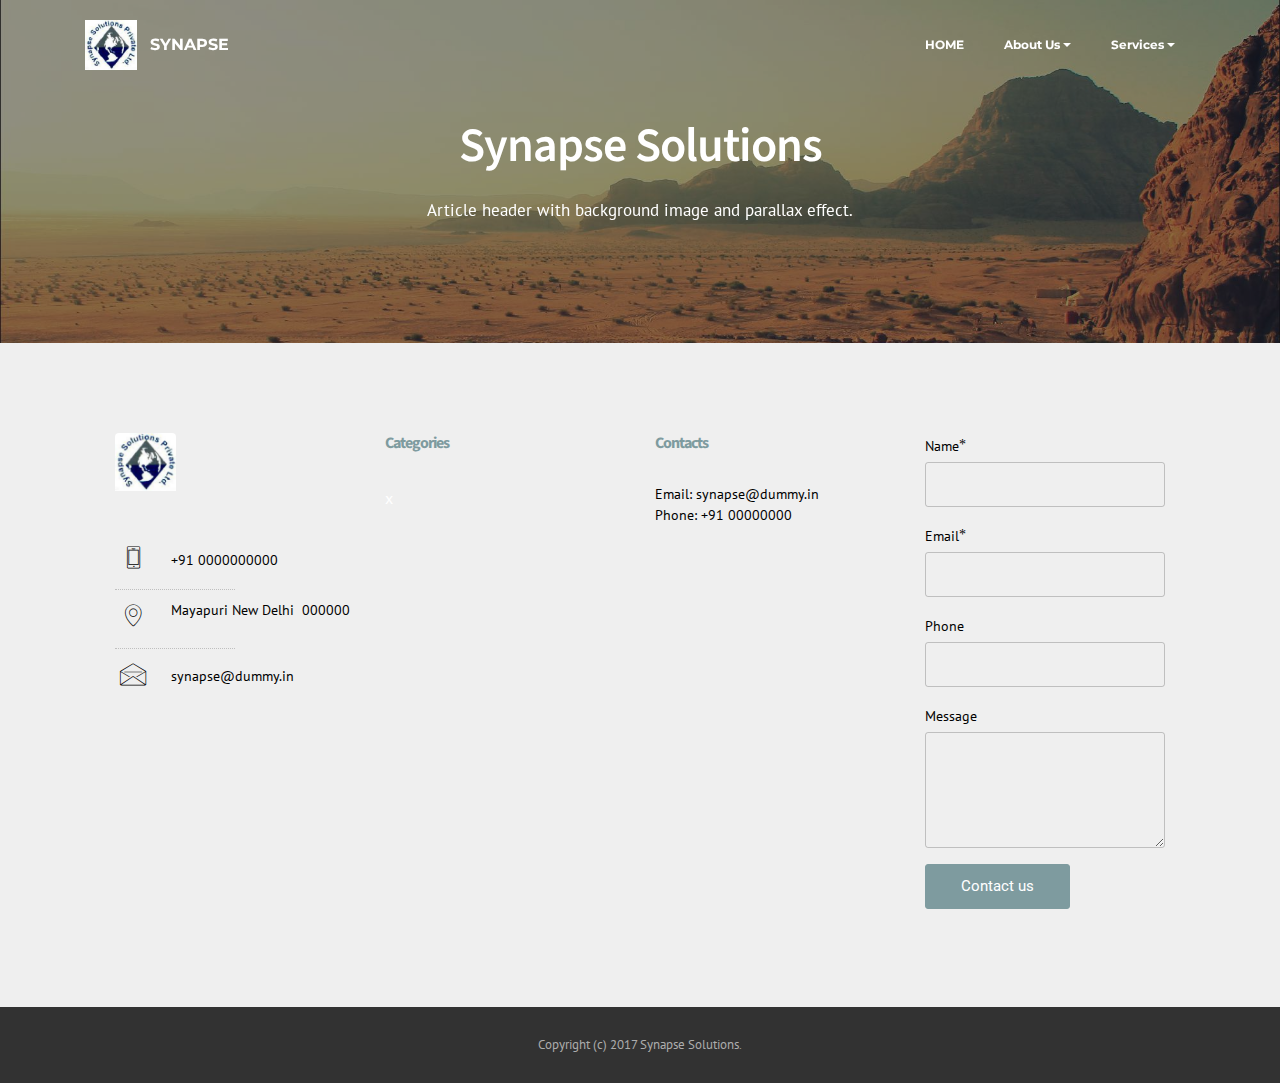
==== index.html @ af405414 "create github pages" ====
<!DOCTYPE html>
<html>
<head>
  <!-- Site made with Mobirise Website Builder v3.12.1, https://mobirise.com -->
  <meta charset="UTF-8">
  <meta http-equiv="X-UA-Compatible" content="IE=edge">
  <meta name="generator" content="Mobirise v3.12.1, mobirise.com">
  <meta name="viewport" content="width=device-width, initial-scale=1">
  <link rel="shortcut icon" href="assets/images/sspl-logo1-134x128.jpg" type="image/x-icon">
  <meta name="description" content="">
  <title>Synapse Solutions</title>
  <link rel="stylesheet" href="https://fonts.googleapis.com/css?family=Lora:400,700,400italic,700italic&amp;subset=latin">
  <link rel="stylesheet" href="https://fonts.googleapis.com/css?family=Montserrat:400,700">
  <link rel="stylesheet" href="https://fonts.googleapis.com/css?family=Raleway:100,100i,200,200i,300,300i,400,400i,500,500i,600,600i,700,700i,800,800i,900,900i">
  <link rel="stylesheet" href="assets/bootstrap-material-design-font/css/material.css">
  <link rel="stylesheet" href="assets/et-line-font-plugin/style.css">
  <link rel="stylesheet" href="assets/tether/tether.min.css">
  <link rel="stylesheet" href="assets/bootstrap/css/bootstrap.min.css">
  <link rel="stylesheet" href="assets/dropdown/css/style.css">
  <link rel="stylesheet" href="assets/theme/css/style.css">
  <link rel="stylesheet" href="assets/mobirise/css/mbr-additional.css" type="text/css">
  
  
  
</head>
<body>
<section id="menu-o">

    <nav class="navbar navbar-dropdown bg-color transparent navbar-fixed-top">
        <div class="container">

            <div class="mbr-table">
                <div class="mbr-table-cell">

                    <div class="navbar-brand">
                        <a href="index.html" class="navbar-logo"><img src="assets/images/sspl-logo1-134x128.jpg" alt="Mobirise"></a>
                        <a class="navbar-caption" href="index.html">SYNAPSE</a>
                    </div>

                </div>
                <div class="mbr-table-cell">

                    <button class="navbar-toggler pull-xs-right hidden-md-up" type="button" data-toggle="collapse" data-target="#exCollapsingNavbar">
                        <div class="hamburger-icon"></div>
                    </button>

                    <ul class="nav-dropdown collapse pull-xs-right nav navbar-nav navbar-toggleable-sm" id="exCollapsingNavbar"><li class="nav-item"><a class="nav-link link" href="index.html">HOME</a></li><li class="nav-item dropdown open"><a class="nav-link link dropdown-toggle" data-toggle="dropdown-submenu" href="index.html" aria-expanded="true">About Us</a><div class="dropdown-menu"><div class="dropdown open"><a class="dropdown-item dropdown-toggle" data-toggle="dropdown-submenu" href="https://mobirise.com/" aria-expanded="true">Dummy</a><div class="dropdown-menu dropdown-submenu"><a class="dropdown-item" href="index.html">Dummy</a></div></div><a class="dropdown-item" href="index.html">Dummy</a></div></li><li class="nav-item dropdown"><a class="nav-link link dropdown-toggle" data-toggle="dropdown-submenu" href="https://mobirise.com/" aria-expanded="false">Services</a><div class="dropdown-menu"><a class="dropdown-item" href="http://forums.mobirise.com/">Forum</a><a class="dropdown-item" href="index.html">Contact us</a></div></li></ul>
                    <button hidden="" class="navbar-toggler navbar-close" type="button" data-toggle="collapse" data-target="#exCollapsingNavbar">
                        <div class="close-icon"></div>
                    </button>

                </div>
            </div>

        </div>
    </nav>

</section>

<section class="engine"><a rel="external" href="https://mobirise.com">Web Site Builder</a></section><section class="mbr-section article mbr-parallax-background mbr-after-navbar" id="msg-box8-8" style="background-image: url(assets/images/desert.jpg); padding-top: 120px; padding-bottom: 120px;">

    <div class="mbr-overlay" style="opacity: 0.5; background-color: rgb(34, 34, 34);">
    </div>
    <div class="container">
        <div class="row">
            <div class="col-md-8 col-md-offset-2 text-xs-center">
                <h3 class="mbr-section-title display-2"><p>Synapse Solutions</p></h3>
                <div class="lead"><p>Article header with background image and parallax effect.</p></div>
                
            </div>
        </div>
    </div>

</section>

<section class="mbr-footer mbr-section mbr-section-md-padding" id="contacts5-k" style="background-color: rgb(239, 239, 239); padding-top: 90px; padding-bottom: 90px;">


    <div class="row">
    
            <div class="mbr-company col-xs-12 col-md-6 col-lg-3">

                <div class="mbr-company card">
                    <div><img src="assets/images/sspl-logo1-265x252.jpg" class="card-img-top"></div>
                    <div class="card-block">
                        <p class="card-text"></p>
                    </div>
                    <ul class="list-group list-group-flush">
                        <li class="list-group-item">
                            <span class="list-group-icon"><span class="etl-icon icon-phone mbr-iconfont-company-contacts5"></span></span>
                            <span class="list-group-text">+91 0000000000</span>
                        </li>
                        <li class="list-group-item">
                            <span class="list-group-icon"><span class="etl-icon icon-map-pin mbr-iconfont-company-contacts5"></span></span>
                            <span class="list-group-text"><p>Mayapuri New Delhi &nbsp;000000</p></span>
                        </li>
                        <li class="list-group-item active">
                            <span class="list-group-icon"><span class="etl-icon icon-envelope mbr-iconfont-company-contacts5"></span></span>
                            <span class="list-group-text">synapse@dummy.in</span>
                        </li>
                    </ul>
                </div>

            </div>
            <div class="mbr-footer-content col-xs-12 col-md-6 col-lg-3">
                <h4>Categories</h4>
                <ul>x</ul>
            </div>
            <div class="mbr-footer-content col-xs-12 col-md-6 col-lg-3">
                <p><strong>Contacts</strong><br>Email: synapse@dummy.in<br>Phone: +91 00000000<br><br><br><br></p>
            </div>
            <div class="col-xs-12 col-md-6 col-lg-3" data-form-type="formoid">

                <div data-form-alert="true">
                    <div hidden="" data-form-alert-success="true">Message Send Success !</div>
                </div>

                <form action="https://mobirise.com/" method="post" data-form-title="MESSAGE">

                    <input type="hidden" value="sdEmKEEmKCwoDM1Tkw33vN7gS2PM6FfCsMNqYBduEpwcCP9I9AEPYkeWPGNyVGaeOsQWftkKWYwzfjhsTLupgCQPdAhgLqt3eK1V+jlI1ldR8WslYRkVwfoQF8HFFRmc" data-form-email="true">

                    <div class="form-group">
                        <label class="form-control-label" for="contacts5-k-name">Name<span class="form-asterisk">*</span></label>
                        <input type="text" class="form-control input-sm input-inverse" name="name" required="" data-form-field="Name" id="contacts5-k-name">
                    </div>

                    <div class="form-group">
                        <label class="form-control-label" for="contacts5-k-email">Email<span class="form-asterisk">*</span></label>
                        <input type="email" class="form-control input-sm input-inverse" name="email" required="" data-form-field="Email" id="contacts5-k-email">
                    </div>

                    <div class="form-group">
                        <label class="form-control-label" for="contacts5-k-phone">Phone</label>
                        <input type="tel" class="form-control input-sm input-inverse" name="phone" data-form-field="Phone" id="contacts5-k-phone">
                    </div>

                    <div class="form-group">
                        <label class="form-control-label" for="contacts5-k-message">Message</label>
                        <textarea class="form-control input-sm input-inverse" name="message" data-form-field="Message" rows="5" id="contacts5-k-message"></textarea>
                    </div>

                    <div><button type="submit" class="btn btn-sm btn-info">Contact us</button></div>

                </form>

            </div>
        </div>
</section>

<footer class="mbr-small-footer mbr-section mbr-section-nopadding" id="footer1-i" style="background-color: rgb(50, 50, 50); padding-top: 1.75rem; padding-bottom: 1.75rem;">
    
    <div class="container">
        <p class="text-xs-center">Copyright (c) 2017 Synapse Solutions.</p>
    </div>
</footer>


  <script src="assets/web/assets/jquery/jquery.min.js"></script>
  <script src="assets/tether/tether.min.js"></script>
  <script src="assets/bootstrap/js/bootstrap.min.js"></script>
  <script src="assets/smooth-scroll/smooth-scroll.js"></script>
  <script src="assets/jarallax/jarallax.js"></script>
  <script src="assets/dropdown/js/script.min.js"></script>
  <script src="assets/touch-swipe/jquery.touch-swipe.min.js"></script>
  <script src="assets/theme/js/script.js"></script>
  <script src="assets/formoid/formoid.min.js"></script>
  
  
</body>
</html>
---- assets/bootstrap-material-design-font/css/material.css ----
@font-face {
  font-family: 'Material-Design-Icons';
  src: url('../fonts/Material-Design-Icons.eot?3ocs8m');
  src: url('../fonts/Material-Design-Icons.eot?#iefix3ocs8m') format('embedded-opentype'), url('../fonts/Material-Design-Icons.woff?3ocs8m') format('woff'), url('../fonts/Material-Design-Icons.ttf?3ocs8m') format('truetype'), url('../fonts/Material-Design-Icons.svg?3ocs8m#Material-Design-Icons') format('svg');
  font-weight: normal;
  font-style: normal;
}
[class^="mdi-"],
[class*="mdi-"] {
  speak: none;
  display: inline-block;
  font-style: normal;
  font-variant:normal;
  font-weight:normal;
  /*font-size:24px;*/
  line-height:1;
  font-family:'Material-Design-Icons' !important;
  text-rendering: auto;
  
  -webkit-font-smoothing: antialiased;
  -moz-osx-font-smoothing: grayscale;
  -webkit-transform: translate(0, 0);
      -ms-transform: translate(0, 0);
          transform: translate(0, 0);
}
[class^="mdi-"]:before,
[class*="mdi-"]:before {
  display: inline-block;
  speak: none;
  text-decoration: inherit;
}
[class^="mdi-"].pull-left,
[class*="mdi-"].pull-left {
  margin-right: .3em;
}
[class^="mdi-"].pull-right,
[class*="mdi-"].pull-right {
  margin-left: .3em;
}
[class^="mdi-"].mdi-lg:before,
[class*="mdi-"].mdi-lg:before,
[class^="mdi-"].mdi-lg:after,
[class*="mdi-"].mdi-lg:after {
  font-size: 1.33333333em;
  line-height: 0.75em;
  vertical-align: -15%;
}
[class^="mdi-"].mdi-2x:before,
[class*="mdi-"].mdi-2x:before,
[class^="mdi-"].mdi-2x:after,
[class*="mdi-"].mdi-2x:after {
  font-size: 2em;
}
[class^="mdi-"].mdi-3x:before,
[class*="mdi-"].mdi-3x:before,
[class^="mdi-"].mdi-3x:after,
[class*="mdi-"].mdi-3x:after {
  font-size: 3em;
}
[class^="mdi-"].mdi-4x:before,
[class*="mdi-"].mdi-4x:before,
[class^="mdi-"].mdi-4x:after,
[class*="mdi-"].mdi-4x:after {
  font-size: 4em;
}
[class^="mdi-"].mdi-5x:before,
[class*="mdi-"].mdi-5x:before,
[class^="mdi-"].mdi-5x:after,
[class*="mdi-"].mdi-5x:after {
  font-size: 5em;
}
[class^="mdi-device-signal-cellular-"]:after,
[class^="mdi-device-battery-"]:after,
[class^="mdi-device-battery-charging-"]:after,
[class^="mdi-device-signal-cellular-connected-no-internet-"]:after,
[class^="mdi-device-signal-wifi-"]:after,
[class^="mdi-device-signal-wifi-statusbar-not-connected"]:after,
.mdi-device-network-wifi:after {
  opacity: .3;
  position: absolute;
  left: 0;
  top: 0;
  z-index: 1;
  display: inline-block;
  speak: none;
  text-decoration: inherit;
}
[class^="mdi-device-signal-cellular-"]:after {
  content: "\e758";
}
[class^="mdi-device-battery-"]:after {
  content: "\e735";
}
[class^="mdi-device-battery-charging-"]:after {
  content: "\e733";
}
[class^="mdi-device-signal-cellular-connected-no-internet-"]:after {
  content: "\e75d";
}
[class^="mdi-device-signal-wifi-"]:after,
.mdi-device-network-wifi:after {
  content: "\e765";
}
[class^="mdi-device-signal-wifi-statusbasr-not-connected"]:after {
  content: "\e8f7";
}
.mdi-device-signal-cellular-off:after,
.mdi-device-signal-cellular-null:after,
.mdi-device-signal-cellular-no-sim:after,
.mdi-device-signal-wifi-off:after,
.mdi-device-signal-wifi-4-bar:after,
.mdi-device-signal-cellular-4-bar:after,
.mdi-device-battery-alert:after,
.mdi-device-signal-cellular-connected-no-internet-4-bar:after,
.mdi-device-battery-std:after,
.mdi-device-battery-full .mdi-device-battery-unknown:after {
  content: "";
}
.mdi-fw {
  width: 1.28571429em;
  text-align: center;
}
.mdi-ul {
  padding-left: 0;
  margin-left: 2.14285714em;
  list-style-type: none;
}
.mdi-ul > li {
  position: relative;
}
.mdi-li {
  position: absolute;
  left: -2.14285714em;
  width: 2.14285714em;
  top: 0.14285714em;
  text-align: center;
}
.mdi-li.mdi-lg {
  left: -1.85714286em;
}
.mdi-border {
  padding: .2em .25em .15em;
  border: solid 0.08em #eeeeee;
  border-radius: .1em;
}
.mdi-spin {
  -webkit-animation: mdi-spin 2s infinite linear;
  animation: mdi-spin 2s infinite linear;
  -webkit-transform-origin: 50% 50%;
  -ms-transform-origin: 50% 50%;
      transform-origin: 50% 50%;
}
.mdi-pulse {
  -webkit-animation: mdi-spin 1s steps(8) infinite;
  animation: mdi-spin 1s steps(8) infinite;
  -webkit-transform-origin: 50% 50%;
  -ms-transform-origin: 50% 50%;
      transform-origin: 50% 50%;
}
@-webkit-keyframes mdi-spin {
  0% {
    -webkit-transform: rotate(0deg);
    transform: rotate(0deg);
  }
  100% {
    -webkit-transform: rotate(359deg);
    transform: rotate(359deg);
  }
}
@keyframes mdi-spin {
  0% {
    -webkit-transform: rotate(0deg);
    transform: rotate(0deg);
  }
  100% {
    -webkit-transform: rotate(359deg);
    transform: rotate(359deg);
  }
}
.mdi-rotate-90 {
  filter: progid:DXImageTransform.Microsoft.BasicImage(rotation=1);
  -webkit-transform: rotate(90deg);
  -ms-transform: rotate(90deg);
  transform: rotate(90deg);
}
.mdi-rotate-180 {
  filter: progid:DXImageTransform.Microsoft.BasicImage(rotation=2);
  -webkit-transform: rotate(180deg);
  -ms-transform: rotate(180deg);
  transform: rotate(180deg);
}
.mdi-rotate-270 {
  filter: progid:DXImageTransform.Microsoft.BasicImage(rotation=3);
  -webkit-transform: rotate(270deg);
  -ms-transform: rotate(270deg);
  transform: rotate(270deg);
}
.mdi-flip-horizontal {
  filter: progid:DXImageTransform.Microsoft.BasicImage(rotation=0, mirror=1);
  -webkit-transform: scale(-1, 1);
  -ms-transform: scale(-1, 1);
  transform: scale(-1, 1);
}
.mdi-flip-vertical {
  filter: progid:DXImageTransform.Microsoft.BasicImage(rotation=2, mirror=1);
  -webkit-transform: scale(1, -1);
  -ms-transform: scale(1, -1);
  transform: scale(1, -1);
}
:root .mdi-rotate-90,
:root .mdi-rotate-180,
:root .mdi-rotate-270,
:root .mdi-flip-horizontal,
:root .mdi-flip-vertical {
  -webkit-filter: none;
          filter: none;
}
.mdi-stack {
  position: relative;
  display: inline-block;
  width: 2em;
  height: 2em;
  line-height: 2em;
  vertical-align: middle;
}
.mdi-stack-1x,
.mdi-stack-2x {
  position: absolute;
  left: 0;
  width: 100%;
  text-align: center;
}
.mdi-stack-1x {
  line-height: inherit;
}
.mdi-stack-2x {
  font-size: 2em;
}
.mdi-inverse {
  color: #ffffff;
}
/* Start Icons */
.mdi-action-3d-rotation:before {
  content: "\e600";
}
.mdi-action-accessibility:before {
  content: "\e601";
}
.mdi-action-account-balance-wallet:before {
  content: "\e602";
}
.mdi-action-account-balance:before {
  content: "\e603";
}
.mdi-action-account-box:before {
  content: "\e604";
}
.mdi-action-account-child:before {
  content: "\e605";
}
.mdi-action-account-circle:before {
  content: "\e606";
}
.mdi-action-add-shopping-cart:before {
  content: "\e607";
}
.mdi-action-alarm-add:before {
  content: "\e608";
}
.mdi-action-alarm-off:before {
  content: "\e609";
}
.mdi-action-alarm-on:before {
  content: "\e60a";
}
.mdi-action-alarm:before {
  content: "\e60b";
}
.mdi-action-android:before {
  content: "\e60c";
}
.mdi-action-announcement:before {
  content: "\e60d";
}
.mdi-action-aspect-ratio:before {
  content: "\e60e";
}
.mdi-action-assessment:before {
  content: "\e60f";
}
.mdi-action-assignment-ind:before {
  content: "\e610";
}
.mdi-action-assignment-late:before {
  content: "\e611";
}
.mdi-action-assignment-return:before {
  content: "\e612";
}
.mdi-action-assignment-returned:before {
  content: "\e613";
}
.mdi-action-assignment-turned-in:before {
  content: "\e614";
}
.mdi-action-assignment:before {
  content: "\e615";
}
.mdi-action-autorenew:before {
  content: "\e616";
}
.mdi-action-backup:before {
  content: "\e617";
}
.mdi-action-book:before {
  content: "\e618";
}
.mdi-action-bookmark-outline:before {
  content: "\e619";
}
.mdi-action-bookmark:before {
  content: "\e61a";
}
.mdi-action-bug-report:before {
  content: "\e61b";
}
.mdi-action-cached:before {
  content: "\e61c";
}
.mdi-action-check-circle:before {
  content: "\e61d";
}
.mdi-action-class:before {
  content: "\e61e";
}
.mdi-action-credit-card:before {
  content: "\e61f";
}
.mdi-action-dashboard:before {
  content: "\e620";
}
.mdi-action-delete:before {
  content: "\e621";
}
.mdi-action-description:before {
  content: "\e622";
}
.mdi-action-dns:before {
  content: "\e623";
}
.mdi-action-done-all:before {
  content: "\e624";
}
.mdi-action-done:before {
  content: "\e625";
}
.mdi-action-event:before {
  content: "\e626";
}
.mdi-action-exit-to-app:before {
  content: "\e627";
}
.mdi-action-explore:before {
  content: "\e628";
}
.mdi-action-extension:before {
  content: "\e629";
}
.mdi-action-face-unlock:before {
  content: "\e62a";
}
.mdi-action-favorite-outline:before {
  content: "\e62b";
}
.mdi-action-favorite:before {
  content: "\e62c";
}
.mdi-action-find-in-page:before {
  content: "\e62d";
}
.mdi-action-find-replace:before {
  content: "\e62e";
}
.mdi-action-flip-to-back:before {
  content: "\e62f";
}
.mdi-action-flip-to-front:before {
  content: "\e630";
}
.mdi-action-get-app:before {
  content: "\e631";
}
.mdi-action-grade:before {
  content: "\e632";
}
.mdi-action-group-work:before {
  content: "\e633";
}
.mdi-action-help:before {
  content: "\e634";
}
.mdi-action-highlight-remove:before {
  content: "\e635";
}
.mdi-action-history:before {
  content: "\e636";
}
.mdi-action-home:before {
  content: "\e637";
}
.mdi-action-https:before {
  content: "\e638";
}
.mdi-action-info-outline:before {
  content: "\e639";
}
.mdi-action-info:before {
  content: "\e63a";
}
.mdi-action-input:before {
  content: "\e63b";
}
.mdi-action-invert-colors:before {
  content: "\e63c";
}
.mdi-action-label-outline:before {
  content: "\e63d";
}
.mdi-action-label:before {
  content: "\e63e";
}
.mdi-action-language:before {
  content: "\e63f";
}
.mdi-action-launch:before {
  content: "\e640";
}
.mdi-action-list:before {
  content: "\e641";
}
.mdi-action-lock-open:before {
  content: "\e642";
}
.mdi-action-lock-outline:before {
  content: "\e643";
}
.mdi-action-lock:before {
  content: "\e644";
}
.mdi-action-loyalty:before {
  content: "\e645";
}
.mdi-action-markunread-mailbox:before {
  content: "\e646";
}
.mdi-action-note-add:before {
  content: "\e647";
}
.mdi-action-open-in-browser:before {
  content: "\e648";
}
.mdi-action-open-in-new:before {
  content: "\e649";
}
.mdi-action-open-with:before {
  content: "\e64a";
}
.mdi-action-pageview:before {
  content: "\e64b";
}
.mdi-action-payment:before {
  content: "\e64c";
}
.mdi-action-perm-camera-mic:before {
  content: "\e64d";
}
.mdi-action-perm-contact-cal:before {
  content: "\e64e";
}
.mdi-action-perm-data-setting:before {
  content: "\e64f";
}
.mdi-action-perm-device-info:before {
  content: "\e650";
}
.mdi-action-perm-identity:before {
  content: "\e651";
}
.mdi-action-perm-media:before {
  content: "\e652";
}
.mdi-action-perm-phone-msg:before {
  content: "\e653";
}
.mdi-action-perm-scan-wifi:before {
  content: "\e654";
}
.mdi-action-picture-in-picture:before {
  content: "\e655";
}
.mdi-action-polymer:before {
  content: "\e656";
}
.mdi-action-print:before {
  content: "\e657";
}
.mdi-action-query-builder:before {
  content: "\e658";
}
.mdi-action-question-answer:before {
  content: "\e659";
}
.mdi-action-receipt:before {
  content: "\e65a";
}
.mdi-action-redeem:before {
  content: "\e65b";
}
.mdi-action-reorder:before {
  content: "\e65c";
}
.mdi-action-report-problem:before {
  content: "\e65d";
}
.mdi-action-restore:before {
  content: "\e65e";
}
.mdi-action-room:before {
  content: "\e65f";
}
.mdi-action-schedule:before {
  content: "\e660";
}
.mdi-action-search:before {
  content: "\e661";
}
.mdi-action-settings-applications:before {
  content: "\e662";
}
.mdi-action-settings-backup-restore:before {
  content: "\e663";
}
.mdi-action-settings-bluetooth:before {
  content: "\e664";
}
.mdi-action-settings-cell:before {
  content: "\e665";
}
.mdi-action-settings-display:before {
  content: "\e666";
}
.mdi-action-settings-ethernet:before {
  content: "\e667";
}
.mdi-action-settings-input-antenna:before {
  content: "\e668";
}
.mdi-action-settings-input-component:before {
  content: "\e669";
}
.mdi-action-settings-input-composite:before {
  content: "\e66a";
}
.mdi-action-settings-input-hdmi:before {
  content: "\e66b";
}
.mdi-action-settings-input-svideo:before {
  content: "\e66c";
}
.mdi-action-settings-overscan:before {
  content: "\e66d";
}
.mdi-action-settings-phone:before {
  content: "\e66e";
}
.mdi-action-settings-power:before {
  content: "\e66f";
}
.mdi-action-settings-remote:before {
  content: "\e670";
}
.mdi-action-settings-voice:before {
  content: "\e671";
}
.mdi-action-settings:before {
  content: "\e672";
}
.mdi-action-shop-two:before {
  content: "\e673";
}
.mdi-action-shop:before {
  content: "\e674";
}
.mdi-action-shopping-basket:before {
  content: "\e675";
}
.mdi-action-shopping-cart:before {
  content: "\e676";
}
.mdi-action-speaker-notes:before {
  content: "\e677";
}
.mdi-action-spellcheck:before {
  content: "\e678";
}
.mdi-action-star-rate:before {
  content: "\e679";
}
.mdi-action-stars:before {
  content: "\e67a";
}
.mdi-action-store:before {
  content: "\e67b";
}
.mdi-action-subject:before {
  content: "\e67c";
}
.mdi-action-supervisor-account:before {
  content: "\e67d";
}
.mdi-action-swap-horiz:before {
  content: "\e67e";
}
.mdi-action-swap-vert-circle:before {
  content: "\e67f";
}
.mdi-action-swap-vert:before {
  content: "\e680";
}
.mdi-action-system-update-tv:before {
  content: "\e681";
}
.mdi-action-tab-unselected:before {
  content: "\e682";
}
.mdi-action-tab:before {
  content: "\e683";
}
.mdi-action-theaters:before {
  content: "\e684";
}
.mdi-action-thumb-down:before {
  content: "\e685";
}
.mdi-action-thumb-up:before {
  content: "\e686";
}
.mdi-action-thumbs-up-down:before {
  content: "\e687";
}
.mdi-action-toc:before {
  content: "\e688";
}
.mdi-action-today:before {
  content: "\e689";
}
.mdi-action-track-changes:before {
  content: "\e68a";
}
.mdi-action-translate:before {
  content: "\e68b";
}
.mdi-action-trending-down:before {
  content: "\e68c";
}
.mdi-action-trending-neutral:before {
  content: "\e68d";
}
.mdi-action-trending-up:before {
  content: "\e68e";
}
.mdi-action-turned-in-not:before {
  content: "\e68f";
}
.mdi-action-turned-in:before {
  content: "\e690";
}
.mdi-action-verified-user:before {
  content: "\e691";
}
.mdi-action-view-agenda:before {
  content: "\e692";
}
.mdi-action-view-array:before {
  content: "\e693";
}
.mdi-action-view-carousel:before {
  content: "\e694";
}
.mdi-action-view-column:before {
  content: "\e695";
}
.mdi-action-view-day:before {
  content: "\e696";
}
.mdi-action-view-headline:before {
  content: "\e697";
}
.mdi-action-view-list:before {
  content: "\e698";
}
.mdi-action-view-module:before {
  content: "\e699";
}
.mdi-action-view-quilt:before {
  content: "\e69a";
}
.mdi-action-view-stream:before {
  content: "\e69b";
}
.mdi-action-view-week:before {
  content: "\e69c";
}
.mdi-action-visibility-off:before {
  content: "\e69d";
}
.mdi-action-visibility:before {
  content: "\e69e";
}
.mdi-action-wallet-giftcard:before {
  content: "\e69f";
}
.mdi-action-wallet-membership:before {
  content: "\e6a0";
}
.mdi-action-wallet-travel:before {
  content: "\e6a1";
}
.mdi-action-work:before {
  content: "\e6a2";
}
.mdi-alert-error:before {
  content: "\e6a3";
}
.mdi-alert-warning:before {
  content: "\e6a4";
}
.mdi-av-album:before {
  content: "\e6a5";
}
.mdi-av-closed-caption:before {
  content: "\e6a6";
}
.mdi-av-equalizer:before {
  content: "\e6a7";
}
.mdi-av-explicit:before {
  content: "\e6a8";
}
.mdi-av-fast-forward:before {
  content: "\e6a9";
}
.mdi-av-fast-rewind:before {
  content: "\e6aa";
}
.mdi-av-games:before {
  content: "\e6ab";
}
.mdi-av-hearing:before {
  content: "\e6ac";
}
.mdi-av-high-quality:before {
  content: "\e6ad";
}
.mdi-av-loop:before {
  content: "\e6ae";
}
.mdi-av-mic-none:before {
  content: "\e6af";
}
.mdi-av-mic-off:before {
  content: "\e6b0";
}
.mdi-av-mic:before {
  content: "\e6b1";
}
.mdi-av-movie:before {
  content: "\e6b2";
}
.mdi-av-my-library-add:before {
  content: "\e6b3";
}
.mdi-av-my-library-books:before {
  content: "\e6b4";
}
.mdi-av-my-library-music:before {
  content: "\e6b5";
}
.mdi-av-new-releases:before {
  content: "\e6b6";
}
.mdi-av-not-interested:before {
  content: "\e6b7";
}
.mdi-av-pause-circle-fill:before {
  content: "\e6b8";
}
.mdi-av-pause-circle-outline:before {
  content: "\e6b9";
}
.mdi-av-pause:before {
  content: "\e6ba";
}
.mdi-av-play-arrow:before {
  content: "\e6bb";
}
.mdi-av-play-circle-fill:before {
  content: "\e6bc";
}
.mdi-av-play-circle-outline:before {
  content: "\e6bd";
}
.mdi-av-play-shopping-bag:before {
  content: "\e6be";
}
.mdi-av-playlist-add:before {
  content: "\e6bf";
}
.mdi-av-queue-music:before {
  content: "\e6c0";
}
.mdi-av-queue:before {
  content: "\e6c1";
}
.mdi-av-radio:before {
  content: "\e6c2";
}
.mdi-av-recent-actors:before {
  content: "\e6c3";
}
.mdi-av-repeat-one:before {
  content: "\e6c4";
}
.mdi-av-repeat:before {
  content: "\e6c5";
}
.mdi-av-replay:before {
  content: "\e6c6";
}
.mdi-av-shuffle:before {
  content: "\e6c7";
}
.mdi-av-skip-next:before {
  content: "\e6c8";
}
.mdi-av-skip-previous:before {
  content: "\e6c9";
}
.mdi-av-snooze:before {
  content: "\e6ca";
}
.mdi-av-stop:before {
  content: "\e6cb";
}
.mdi-av-subtitles:before {
  content: "\e6cc";
}
.mdi-av-surround-sound:before {
  content: "\e6cd";
}
.mdi-av-timer:before {
  content: "\e6ce";
}
.mdi-av-video-collection:before {
  content: "\e6cf";
}
.mdi-av-videocam-off:before {
  content: "\e6d0";
}
.mdi-av-videocam:before {
  content: "\e6d1";
}
.mdi-av-volume-down:before {
  content: "\e6d2";
}
.mdi-av-volume-mute:before {
  content: "\e6d3";
}
.mdi-av-volume-off:before {
  content: "\e6d4";
}
.mdi-av-volume-up:before {
  content: "\e6d5";
}
.mdi-av-web:before {
  content: "\e6d6";
}
.mdi-communication-business:before {
  content: "\e6d7";
}
.mdi-communication-call-end:before {
  content: "\e6d8";
}
.mdi-communication-call-made:before {
  content: "\e6d9";
}
.mdi-communication-call-merge:before {
  content: "\e6da";
}
.mdi-communication-call-missed:before {
  content: "\e6db";
}
.mdi-communication-call-received:before {
  content: "\e6dc";
}
.mdi-communication-call-split:before {
  content: "\e6dd";
}
.mdi-communication-call:before {
  content: "\e6de";
}
.mdi-communication-chat:before {
  content: "\e6df";
}
.mdi-communication-clear-all:before {
  content: "\e6e0";
}
.mdi-communication-comment:before {
  content: "\e6e1";
}
.mdi-communication-contacts:before {
  content: "\e6e2";
}
.mdi-communication-dialer-sip:before {
  content: "\e6e3";
}
.mdi-communication-dialpad:before {
  content: "\e6e4";
}
.mdi-communication-dnd-on:before {
  content: "\e6e5";
}
.mdi-communication-email:before {
  content: "\e6e6";
}
.mdi-communication-forum:before {
  content: "\e6e7";
}
.mdi-communication-import-export:before {
  content: "\e6e8";
}
.mdi-communication-invert-colors-off:before {
  content: "\e6e9";
}
.mdi-communication-invert-colors-on:before {
  content: "\e6ea";
}
.mdi-communication-live-help:before {
  content: "\e6eb";
}
.mdi-communication-location-off:before {
  content: "\e6ec";
}
.mdi-communication-location-on:before {
  content: "\e6ed";
}
.mdi-communication-message:before {
  content: "\e6ee";
}
.mdi-communication-messenger:before {
  content: "\e6ef";
}
.mdi-communication-no-sim:before {
  content: "\e6f0";
}
.mdi-communication-phone:before {
  content: "\e6f1";
}
.mdi-communication-portable-wifi-off:before {
  content: "\e6f2";
}
.mdi-communication-quick-contacts-dialer:before {
  content: "\e6f3";
}
.mdi-communication-quick-contacts-mail:before {
  content: "\e6f4";
}
.mdi-communication-ring-volume:before {
  content: "\e6f5";
}
.mdi-communication-stay-current-landscape:before {
  content: "\e6f6";
}
.mdi-communication-stay-current-portrait:before {
  content: "\e6f7";
}
.mdi-communication-stay-primary-landscape:before {
  content: "\e6f8";
}
.mdi-communication-stay-primary-portrait:before {
  content: "\e6f9";
}
.mdi-communication-swap-calls:before {
  content: "\e6fa";
}
.mdi-communication-textsms:before {
  content: "\e6fb";
}
.mdi-communication-voicemail:before {
  content: "\e6fc";
}
.mdi-communication-vpn-key:before {
  content: "\e6fd";
}
.mdi-content-add-box:before {
  content: "\e6fe";
}
.mdi-content-add-circle-outline:before {
  content: "\e6ff";
}
.mdi-content-add-circle:before {
  content: "\e700";
}
.mdi-content-add:before {
  content: "\e701";
}
.mdi-content-archive:before {
  content: "\e702";
}
.mdi-content-backspace:before {
  content: "\e703";
}
.mdi-content-block:before {
  content: "\e704";
}
.mdi-content-clear:before {
  content: "\e705";
}
.mdi-content-content-copy:before {
  content: "\e706";
}
.mdi-content-content-cut:before {
  content: "\e707";
}
.mdi-content-content-paste:before {
  content: "\e708";
}
.mdi-content-create:before {
  content: "\e709";
}
.mdi-content-drafts:before {
  content: "\e70a";
}
.mdi-content-filter-list:before {
  content: "\e70b";
}
.mdi-content-flag:before {
  content: "\e70c";
}
.mdi-content-forward:before {
  content: "\e70d";
}
.mdi-content-gesture:before {
  content: "\e70e";
}
.mdi-content-inbox:before {
  content: "\e70f";
}
.mdi-content-link:before {
  content: "\e710";
}
.mdi-content-mail:before {
  content: "\e711";
}
.mdi-content-markunread:before {
  content: "\e712";
}
.mdi-content-redo:before {
  content: "\e713";
}
.mdi-content-remove-circle-outline:before {
  content: "\e714";
}
.mdi-content-remove-circle:before {
  content: "\e715";
}
.mdi-content-remove:before {
  content: "\e716";
}
.mdi-content-reply-all:before {
  content: "\e717";
}
.mdi-content-reply:before {
  content: "\e718";
}
.mdi-content-report:before {
  content: "\e719";
}
.mdi-content-save:before {
  content: "\e71a";
}
.mdi-content-select-all:before {
  content: "\e71b";
}
.mdi-content-send:before {
  content: "\e71c";
}
.mdi-content-sort:before {
  content: "\e71d";
}
.mdi-content-text-format:before {
  content: "\e71e";
}
.mdi-content-undo:before {
  content: "\e71f";
}
.mdi-editor-attach-file:before {
  content: "\e776";
}
.mdi-editor-attach-money:before {
  content: "\e777";
}
.mdi-editor-border-all:before {
  content: "\e778";
}
.mdi-editor-border-bottom:before {
  content: "\e779";
}
.mdi-editor-border-clear:before {
  content: "\e77a";
}
.mdi-editor-border-color:before {
  content: "\e77b";
}
.mdi-editor-border-horizontal:before {
  content: "\e77c";
}
.mdi-editor-border-inner:before {
  content: "\e77d";
}
.mdi-editor-border-left:before {
  content: "\e77e";
}
.mdi-editor-border-outer:before {
  content: "\e77f";
}
.mdi-editor-border-right:before {
  content: "\e780";
}
.mdi-editor-border-style:before {
  content: "\e781";
}
.mdi-editor-border-top:before {
  content: "\e782";
}
.mdi-editor-border-vertical:before {
  content: "\e783";
}
.mdi-editor-format-align-center:before {
  content: "\e784";
}
.mdi-editor-format-align-justify:before {
  content: "\e785";
}
.mdi-editor-format-align-left:before {
  content: "\e786";
}
.mdi-editor-format-align-right:before {
  content: "\e787";
}
.mdi-editor-format-bold:before {
  content: "\e788";
}
.mdi-editor-format-clear:before {
  content: "\e789";
}
.mdi-editor-format-color-fill:before {
  content: "\e78a";
}
.mdi-editor-format-color-reset:before {
  content: "\e78b";
}
.mdi-editor-format-color-text:before {
  content: "\e78c";
}
.mdi-editor-format-indent-decrease:before {
  content: "\e78d";
}
.mdi-editor-format-indent-increase:before {
  content: "\e78e";
}
.mdi-editor-format-italic:before {
  content: "\e78f";
}
.mdi-editor-format-line-spacing:before {
  content: "\e790";
}
.mdi-editor-format-list-bulleted:before {
  content: "\e791";
}
.mdi-editor-format-list-numbered:before {
  content: "\e792";
}
.mdi-editor-format-paint:before {
  content: "\e793";
}
.mdi-editor-format-quote:before {
  content: "\e794";
}
.mdi-editor-format-size:before {
  content: "\e795";
}
.mdi-editor-format-strikethrough:before {
  content: "\e796";
}
.mdi-editor-format-textdirection-l-to-r:before {
  content: "\e797";
}
.mdi-editor-format-textdirection-r-to-l:before {
  content: "\e798";
}
.mdi-editor-format-underline:before {
  content: "\e799";
}
.mdi-editor-functions:before {
  content: "\e79a";
}
.mdi-editor-insert-chart:before {
  content: "\e79b";
}
.mdi-editor-insert-comment:before {
  content: "\e79c";
}
.mdi-editor-insert-drive-file:before {
  content: "\e79d";
}
.mdi-editor-insert-emoticon:before {
  content: "\e79e";
}
.mdi-editor-insert-invitation:before {
  content: "\e79f";
}
.mdi-editor-insert-link:before {
  content: "\e7a0";
}
.mdi-editor-insert-photo:before {
  content: "\e7a1";
}
.mdi-editor-merge-type:before {
  content: "\e7a2";
}
.mdi-editor-mode-comment:before {
  content: "\e7a3";
}
.mdi-editor-mode-edit:before {
  content: "\e7a4";
}
.mdi-editor-publish:before {
  content: "\e7a5";
}
.mdi-editor-vertical-align-bottom:before {
  content: "\e7a6";
}
.mdi-editor-vertical-align-center:before {
  content: "\e7a7";
}
.mdi-editor-vertical-align-top:before {
  content: "\e7a8";
}
.mdi-editor-wrap-text:before {
  content: "\e7a9";
}
.mdi-file-attachment:before {
  content: "\e7aa";
}
.mdi-file-cloud-circle:before {
  content: "\e7ab";
}
.mdi-file-cloud-done:before {
  content: "\e7ac";
}
.mdi-file-cloud-download:before {
  content: "\e7ad";
}
.mdi-file-cloud-off:before {
  content: "\e7ae";
}
.mdi-file-cloud-queue:before {
  content: "\e7af";
}
.mdi-file-cloud-upload:before {
  content: "\e7b0";
}
.mdi-file-cloud:before {
  content: "\e7b1";
}
.mdi-file-file-download:before {
  content: "\e7b2";
}
.mdi-file-file-upload:before {
  content: "\e7b3";
}
.mdi-file-folder-open:before {
  content: "\e7b4";
}
.mdi-file-folder-shared:before {
  content: "\e7b5";
}
.mdi-file-folder:before {
  content: "\e7b6";
}
.mdi-device-access-alarm:before {
  content: "\e720";
}
.mdi-device-access-alarms:before {
  content: "\e721";
}
.mdi-device-access-time:before {
  content: "\e722";
}
.mdi-device-add-alarm:before {
  content: "\e723";
}
.mdi-device-airplanemode-off:before {
  content: "\e724";
}
.mdi-device-airplanemode-on:before {
  content: "\e725";
}
.mdi-device-battery-20:before {
  content: "\e726";
}
.mdi-device-battery-30:before {
  content: "\e727";
}
.mdi-device-battery-50:before {
  content: "\e728";
}
.mdi-device-battery-60:before {
  content: "\e729";
}
.mdi-device-battery-80:before {
  content: "\e72a";
}
.mdi-device-battery-90:before {
  content: "\e72b";
}
.mdi-device-battery-alert:before {
  content: "\e72c";
}
.mdi-device-battery-charging-20:before {
  content: "\e72d";
}
.mdi-device-battery-charging-30:before {
  content: "\e72e";
}
.mdi-device-battery-charging-50:before {
  content: "\e72f";
}
.mdi-device-battery-charging-60:before {
  content: "\e730";
}
.mdi-device-battery-charging-80:before {
  content: "\e731";
}
.mdi-device-battery-charging-90:before {
  content: "\e732";
}
.mdi-device-battery-charging-full:before {
  content: "\e733";
}
.mdi-device-battery-full:before {
  content: "\e734";
}
.mdi-device-battery-std:before {
  content: "\e735";
}
.mdi-device-battery-unknown:before {
  content: "\e736";
}
.mdi-device-bluetooth-connected:before {
  content: "\e737";
}
.mdi-device-bluetooth-disabled:before {
  content: "\e738";
}
.mdi-device-bluetooth-searching:before {
  content: "\e739";
}
.mdi-device-bluetooth:before {
  content: "\e73a";
}
.mdi-device-brightness-auto:before {
  content: "\e73b";
}
.mdi-device-brightness-high:before {
  content: "\e73c";
}
.mdi-device-brightness-low:before {
  content: "\e73d";
}
.mdi-device-brightness-medium:before {
  content: "\e73e";
}
.mdi-device-data-usage:before {
  content: "\e73f";
}
.mdi-device-developer-mode:before {
  content: "\e740";
}
.mdi-device-devices:before {
  content: "\e741";
}
.mdi-device-dvr:before {
  content: "\e742";
}
.mdi-device-gps-fixed:before {
  content: "\e743";
}
.mdi-device-gps-not-fixed:before {
  content: "\e744";
}
.mdi-device-gps-off:before {
  content: "\e745";
}
.mdi-device-location-disabled:before {
  content: "\e746";
}
.mdi-device-location-searching:before {
  content: "\e747";
}
.mdi-device-multitrack-audio:before {
  content: "\e748";
}
.mdi-device-network-cell:before {
  content: "\e749";
}
.mdi-device-network-wifi:before {
  content: "\e74a";
}
.mdi-device-nfc:before {
  content: "\e74b";
}
.mdi-device-now-wallpaper:before {
  content: "\e74c";
}
.mdi-device-now-widgets:before {
  content: "\e74d";
}
.mdi-device-screen-lock-landscape:before {
  content: "\e74e";
}
.mdi-device-screen-lock-portrait:before {
  content: "\e74f";
}
.mdi-device-screen-lock-rotation:before {
  content: "\e750";
}
.mdi-device-screen-rotation:before {
  content: "\e751";
}
.mdi-device-sd-storage:before {
  content: "\e752";
}
.mdi-device-settings-system-daydream:before {
  content: "\e753";
}
.mdi-device-signal-cellular-0-bar:before {
  content: "\e754";
}
.mdi-device-signal-cellular-1-bar:before {
  content: "\e755";
}
.mdi-device-signal-cellular-2-bar:before {
  content: "\e756";
}
.mdi-device-signal-cellular-3-bar:before {
  content: "\e757";
}
.mdi-device-signal-cellular-4-bar:before {
  content: "\e758";
}
.mdi-signal-wifi-statusbar-connected-no-internet-after:before {
  content: "\e8f6";
}
.mdi-device-signal-cellular-connected-no-internet-0-bar:before {
  content: "\e759";
}
.mdi-device-signal-cellular-connected-no-internet-1-bar:before {
  content: "\e75a";
}
.mdi-device-signal-cellular-connected-no-internet-2-bar:before {
  content: "\e75b";
}
.mdi-device-signal-cellular-connected-no-internet-3-bar:before {
  content: "\e75c";
}
.mdi-device-signal-cellular-connected-no-internet-4-bar:before {
  content: "\e75d";
}
.mdi-device-signal-cellular-no-sim:before {
  content: "\e75e";
}
.mdi-device-signal-cellular-null:before {
  content: "\e75f";
}
.mdi-device-signal-cellular-off:before {
  content: "\e760";
}
.mdi-device-signal-wifi-0-bar:before {
  content: "\e761";
}
.mdi-device-signal-wifi-1-bar:before {
  content: "\e762";
}
.mdi-device-signal-wifi-2-bar:before {
  content: "\e763";
}
.mdi-device-signal-wifi-3-bar:before {
  content: "\e764";
}
.mdi-device-signal-wifi-4-bar:before {
  content: "\e765";
}
.mdi-device-signal-wifi-off:before {
  content: "\e766";
}
.mdi-device-signal-wifi-statusbar-1-bar:before {
  content: "\e767";
}
.mdi-device-signal-wifi-statusbar-2-bar:before {
  content: "\e768";
}
.mdi-device-signal-wifi-statusbar-3-bar:before {
  content: "\e769";
}
.mdi-device-signal-wifi-statusbar-4-bar:before {
  content: "\e76a";
}
.mdi-device-signal-wifi-statusbar-connected-no-internet-:before {
  content: "\e76b";
}
.mdi-device-signal-wifi-statusbar-connected-no-internet:before {
  content: "\e76f";
}
.mdi-device-signal-wifi-statusbar-connected-no-internet-2:before {
  content: "\e76c";
}
.mdi-device-signal-wifi-statusbar-connected-no-internet-3:before {
  content: "\e76d";
}
.mdi-device-signal-wifi-statusbar-connected-no-internet-4:before {
  content: "\e76e";
}
.mdi-signal-wifi-statusbar-not-connected-after:before {
  content: "\e8f7";
}
.mdi-device-signal-wifi-statusbar-not-connected:before {
  content: "\e770";
}
.mdi-device-signal-wifi-statusbar-null:before {
  content: "\e771";
}
.mdi-device-storage:before {
  content: "\e772";
}
.mdi-device-usb:before {
  content: "\e773";
}
.mdi-device-wifi-lock:before {
  content: "\e774";
}
.mdi-device-wifi-tethering:before {
  content: "\e775";
}
.mdi-hardware-cast-connected:before {
  content: "\e7b7";
}
.mdi-hardware-cast:before {
  content: "\e7b8";
}
.mdi-hardware-computer:before {
  content: "\e7b9";
}
.mdi-hardware-desktop-mac:before {
  content: "\e7ba";
}
.mdi-hardware-desktop-windows:before {
  content: "\e7bb";
}
.mdi-hardware-dock:before {
  content: "\e7bc";
}
.mdi-hardware-gamepad:before {
  content: "\e7bd";
}
.mdi-hardware-headset-mic:before {
  content: "\e7be";
}
.mdi-hardware-headset:before {
  content: "\e7bf";
}
.mdi-hardware-keyboard-alt:before {
  content: "\e7c0";
}
.mdi-hardware-keyboard-arrow-down:before {
  content: "\e7c1";
}
.mdi-hardware-keyboard-arrow-left:before {
  content: "\e7c2";
}
.mdi-hardware-keyboard-arrow-right:before {
  content: "\e7c3";
}
.mdi-hardware-keyboard-arrow-up:before {
  content: "\e7c4";
}
.mdi-hardware-keyboard-backspace:before {
  content: "\e7c5";
}
.mdi-hardware-keyboard-capslock:before {
  content: "\e7c6";
}
.mdi-hardware-keyboard-control:before {
  content: "\e7c7";
}
.mdi-hardware-keyboard-hide:before {
  content: "\e7c8";
}
.mdi-hardware-keyboard-return:before {
  content: "\e7c9";
}
.mdi-hardware-keyboard-tab:before {
  content: "\e7ca";
}
.mdi-hardware-keyboard-voice:before {
  content: "\e7cb";
}
.mdi-hardware-keyboard:before {
  content: "\e7cc";
}
.mdi-hardware-laptop-chromebook:before {
  content: "\e7cd";
}
.mdi-hardware-laptop-mac:before {
  content: "\e7ce";
}
.mdi-hardware-laptop-windows:before {
  content: "\e7cf";
}
.mdi-hardware-laptop:before {
  content: "\e7d0";
}
.mdi-hardware-memory:before {
  content: "\e7d1";
}
.mdi-hardware-mouse:before {
  content: "\e7d2";
}
.mdi-hardware-phone-android:before {
  content: "\e7d3";
}
.mdi-hardware-phone-iphone:before {
  content: "\e7d4";
}
.mdi-hardware-phonelink-off:before {
  content: "\e7d5";
}
.mdi-hardware-phonelink:before {
  content: "\e7d6";
}
.mdi-hardware-security:before {
  content: "\e7d7";
}
.mdi-hardware-sim-card:before {
  content: "\e7d8";
}
.mdi-hardware-smartphone:before {
  content: "\e7d9";
}
.mdi-hardware-speaker:before {
  content: "\e7da";
}
.mdi-hardware-tablet-android:before {
  content: "\e7db";
}
.mdi-hardware-tablet-mac:before {
  content: "\e7dc";
}
.mdi-hardware-tablet:before {
  content: "\e7dd";
}
.mdi-hardware-tv:before {
  content: "\e7de";
}
.mdi-hardware-watch:before {
  content: "\e7df";
}
.mdi-image-add-to-photos:before {
  content: "\e7e0";
}
.mdi-image-adjust:before {
  content: "\e7e1";
}
.mdi-image-assistant-photo:before {
  content: "\e7e2";
}
.mdi-image-audiotrack:before {
  content: "\e7e3";
}
.mdi-image-blur-circular:before {
  content: "\e7e4";
}
.mdi-image-blur-linear:before {
  content: "\e7e5";
}
.mdi-image-blur-off:before {
  content: "\e7e6";
}
.mdi-image-blur-on:before {
  content: "\e7e7";
}
.mdi-image-brightness-1:before {
  content: "\e7e8";
}
.mdi-image-brightness-2:before {
  content: "\e7e9";
}
.mdi-image-brightness-3:before {
  content: "\e7ea";
}
.mdi-image-brightness-4:before {
  content: "\e7eb";
}
.mdi-image-brightness-5:before {
  content: "\e7ec";
}
.mdi-image-brightness-6:before {
  content: "\e7ed";
}
.mdi-image-brightness-7:before {
  content: "\e7ee";
}
.mdi-image-brush:before {
  content: "\e7ef";
}
.mdi-image-camera-alt:before {
  content: "\e7f0";
}
.mdi-image-camera-front:before {
  content: "\e7f1";
}
.mdi-image-camera-rear:before {
  content: "\e7f2";
}
.mdi-image-camera-roll:before {
  content: "\e7f3";
}
.mdi-image-camera:before {
  content: "\e7f4";
}
.mdi-image-center-focus-strong:before {
  content: "\e7f5";
}
.mdi-image-center-focus-weak:before {
  content: "\e7f6";
}
.mdi-image-collections:before {
  content: "\e7f7";
}
.mdi-image-color-lens:before {
  content: "\e7f8";
}
.mdi-image-colorize:before {
  content: "\e7f9";
}
.mdi-image-compare:before {
  content: "\e7fa";
}
.mdi-image-control-point-duplicate:before {
  content: "\e7fb";
}
.mdi-image-control-point:before {
  content: "\e7fc";
}
.mdi-image-crop-3-2:before {
  content: "\e7fd";
}
.mdi-image-crop-5-4:before {
  content: "\e7fe";
}
.mdi-image-crop-7-5:before {
  content: "\e7ff";
}
.mdi-image-crop-16-9:before {
  content: "\e800";
}
.mdi-image-crop-din:before {
  content: "\e801";
}
.mdi-image-crop-free:before {
  content: "\e802";
}
.mdi-image-crop-landscape:before {
  content: "\e803";
}
.mdi-image-crop-original:before {
  content: "\e804";
}
.mdi-image-crop-portrait:before {
  content: "\e805";
}
.mdi-image-crop-square:before {
  content: "\e806";
}
.mdi-image-crop:before {
  content: "\e807";
}
.mdi-image-dehaze:before {
  content: "\e808";
}
.mdi-image-details:before {
  content: "\e809";
}
.mdi-image-edit:before {
  content: "\e80a";
}
.mdi-image-exposure-minus-1:before {
  content: "\e80b";
}
.mdi-image-exposure-minus-2:before {
  content: "\e80c";
}
.mdi-image-exposure-plus-1:before {
  content: "\e80d";
}
.mdi-image-exposure-plus-2:before {
  content: "\e80e";
}
.mdi-image-exposure-zero:before {
  content: "\e80f";
}
.mdi-image-exposure:before {
  content: "\e810";
}
.mdi-image-filter-1:before {
  content: "\e811";
}
.mdi-image-filter-2:before {
  content: "\e812";
}
.mdi-image-filter-3:before {
  content: "\e813";
}
.mdi-image-filter-4:before {
  content: "\e814";
}
.mdi-image-filter-5:before {
  content: "\e815";
}
.mdi-image-filter-6:before {
  content: "\e816";
}
.mdi-image-filter-7:before {
  content: "\e817";
}
.mdi-image-filter-8:before {
  content: "\e818";
}
.mdi-image-filter-9-plus:before {
  content: "\e819";
}
.mdi-image-filter-9:before {
  content: "\e81a";
}
.mdi-image-filter-b-and-w:before {
  content: "\e81b";
}
.mdi-image-filter-center-focus:before {
  content: "\e81c";
}
.mdi-image-filter-drama:before {
  content: "\e81d";
}
.mdi-image-filter-frames:before {
  content: "\e81e";
}
.mdi-image-filter-hdr:before {
  content: "\e81f";
}
.mdi-image-filter-none:before {
  content: "\e820";
}
.mdi-image-filter-tilt-shift:before {
  content: "\e821";
}
.mdi-image-filter-vintage:before {
  content: "\e822";
}
.mdi-image-filter:before {
  content: "\e823";
}
.mdi-image-flare:before {
  content: "\e824";
}
.mdi-image-flash-auto:before {
  content: "\e825";
}
.mdi-image-flash-off:before {
  content: "\e826";
}
.mdi-image-flash-on:before {
  content: "\e827";
}
.mdi-image-flip:before {
  content: "\e828";
}
.mdi-image-gradient:before {
  content: "\e829";
}
.mdi-image-grain:before {
  content: "\e82a";
}
.mdi-image-grid-off:before {
  content: "\e82b";
}
.mdi-image-grid-on:before {
  content: "\e82c";
}
.mdi-image-hdr-off:before {
  content: "\e82d";
}
.mdi-image-hdr-on:before {
  content: "\e82e";
}
.mdi-image-hdr-strong:before {
  content: "\e82f";
}
.mdi-image-hdr-weak:before {
  content: "\e830";
}
.mdi-image-healing:before {
  content: "\e831";
}
.mdi-image-image-aspect-ratio:before {
  content: "\e832";
}
.mdi-image-image:before {
  content: "\e833";
}
.mdi-image-iso:before {
  content: "\e834";
}
.mdi-image-landscape:before {
  content: "\e835";
}
.mdi-image-leak-add:before {
  content: "\e836";
}
.mdi-image-leak-remove:before {
  content: "\e837";
}
.mdi-image-lens:before {
  content: "\e838";
}
.mdi-image-looks-3:before {
  content: "\e839";
}
.mdi-image-looks-4:before {
  content: "\e83a";
}
.mdi-image-looks-5:before {
  content: "\e83b";
}
.mdi-image-looks-6:before {
  content: "\e83c";
}
.mdi-image-looks-one:before {
  content: "\e83d";
}
.mdi-image-looks-two:before {
  content: "\e83e";
}
.mdi-image-looks:before {
  content: "\e83f";
}
.mdi-image-loupe:before {
  content: "\e840";
}
.mdi-image-movie-creation:before {
  content: "\e841";
}
.mdi-image-nature-people:before {
  content: "\e842";
}
.mdi-image-nature:before {
  content: "\e843";
}
.mdi-image-navigate-before:before {
  content: "\e844";
}
.mdi-image-navigate-next:before {
  content: "\e845";
}
.mdi-image-palette:before {
  content: "\e846";
}
.mdi-image-panorama-fisheye:before {
  content: "\e847";
}
.mdi-image-panorama-horizontal:before {
  content: "\e848";
}
.mdi-image-panorama-vertical:before {
  content: "\e849";
}
.mdi-image-panorama-wide-angle:before {
  content: "\e84a";
}
.mdi-image-panorama:before {
  content: "\e84b";
}
.mdi-image-photo-album:before {
  content: "\e84c";
}
.mdi-image-photo-camera:before {
  content: "\e84d";
}
.mdi-image-photo-library:before {
  content: "\e84e";
}
.mdi-image-photo:before {
  content: "\e84f";
}
.mdi-image-portrait:before {
  content: "\e850";
}
.mdi-image-remove-red-eye:before {
  content: "\e851";
}
.mdi-image-rotate-left:before {
  content: "\e852";
}
.mdi-image-rotate-right:before {
  content: "\e853";
}
.mdi-image-slideshow:before {
  content: "\e854";
}
.mdi-image-straighten:before {
  content: "\e855";
}
.mdi-image-style:before {
  content: "\e856";
}
.mdi-image-switch-camera:before {
  content: "\e857";
}
.mdi-image-switch-video:before {
  content: "\e858";
}
.mdi-image-tag-faces:before {
  content: "\e859";
}
.mdi-image-texture:before {
  content: "\e85a";
}
.mdi-image-timelapse:before {
  content: "\e85b";
}
.mdi-image-timer-3:before {
  content: "\e85c";
}
.mdi-image-timer-10:before {
  content: "\e85d";
}
.mdi-image-timer-auto:before {
  content: "\e85e";
}
.mdi-image-timer-off:before {
  content: "\e85f";
}
.mdi-image-timer:before {
  content: "\e860";
}
.mdi-image-tonality:before {
  content: "\e861";
}
.mdi-image-transform:before {
  content: "\e862";
}
.mdi-image-tune:before {
  content: "\e863";
}
.mdi-image-wb-auto:before {
  content: "\e864";
}
.mdi-image-wb-cloudy:before {
  content: "\e865";
}
.mdi-image-wb-incandescent:before {
  content: "\e866";
}
.mdi-image-wb-irradescent:before {
  content: "\e867";
}
.mdi-image-wb-sunny:before {
  content: "\e868";
}
.mdi-maps-beenhere:before {
  content: "\e869";
}
.mdi-maps-directions-bike:before {
  content: "\e86a";
}
.mdi-maps-directions-bus:before {
  content: "\e86b";
}
.mdi-maps-directions-car:before {
  content: "\e86c";
}
.mdi-maps-directions-ferry:before {
  content: "\e86d";
}
.mdi-maps-directions-subway:before {
  content: "\e86e";
}
.mdi-maps-directions-train:before {
  content: "\e86f";
}
.mdi-maps-directions-transit:before {
  content: "\e870";
}
.mdi-maps-directions-walk:before {
  content: "\e871";
}
.mdi-maps-directions:before {
  content: "\e872";
}
.mdi-maps-flight:before {
  content: "\e873";
}
.mdi-maps-hotel:before {
  content: "\e874";
}
.mdi-maps-layers-clear:before {
  content: "\e875";
}
.mdi-maps-layers:before {
  content: "\e876";
}
.mdi-maps-local-airport:before {
  content: "\e877";
}
.mdi-maps-local-atm:before {
  content: "\e878";
}
.mdi-maps-local-attraction:before {
  content: "\e879";
}
.mdi-maps-local-bar:before {
  content: "\e87a";
}
.mdi-maps-local-cafe:before {
  content: "\e87b";
}
.mdi-maps-local-car-wash:before {
  content: "\e87c";
}
.mdi-maps-local-convenience-store:before {
  content: "\e87d";
}
.mdi-maps-local-drink:before {
  content: "\e87e";
}
.mdi-maps-local-florist:before {
  content: "\e87f";
}
.mdi-maps-local-gas-station:before {
  content: "\e880";
}
.mdi-maps-local-grocery-store:before {
  content: "\e881";
}
.mdi-maps-local-hospital:before {
  content: "\e882";
}
.mdi-maps-local-hotel:before {
  content: "\e883";
}
.mdi-maps-local-laundry-service:before {
  content: "\e884";
}
.mdi-maps-local-library:before {
  content: "\e885";
}
.mdi-maps-local-mall:before {
  content: "\e886";
}
.mdi-maps-local-movies:before {
  content: "\e887";
}
.mdi-maps-local-offer:before {
  content: "\e888";
}
.mdi-maps-local-parking:before {
  content: "\e889";
}
.mdi-maps-local-pharmacy:before {
  content: "\e88a";
}
.mdi-maps-local-phone:before {
  content: "\e88b";
}
.mdi-maps-local-pizza:before {
  content: "\e88c";
}
.mdi-maps-local-play:before {
  content: "\e88d";
}
.mdi-maps-local-post-office:before {
  content: "\e88e";
}
.mdi-maps-local-print-shop:before {
  content: "\e88f";
}
.mdi-maps-local-restaurant:before {
  content: "\e890";
}
.mdi-maps-local-see:before {
  content: "\e891";
}
.mdi-maps-local-shipping:before {
  content: "\e892";
}
.mdi-maps-local-taxi:before {
  content: "\e893";
}
.mdi-maps-location-history:before {
  content: "\e894";
}
.mdi-maps-map:before {
  content: "\e895";
}
.mdi-maps-my-location:before {
  content: "\e896";
}
.mdi-maps-navigation:before {
  content: "\e897";
}
.mdi-maps-pin-drop:before {
  content: "\e898";
}
.mdi-maps-place:before {
  content: "\e899";
}
.mdi-maps-rate-review:before {
  content: "\e89a";
}
.mdi-maps-restaurant-menu:before {
  content: "\e89b";
}
.mdi-maps-satellite:before {
  content: "\e89c";
}
.mdi-maps-store-mall-directory:before {
  content: "\e89d";
}
.mdi-maps-terrain:before {
  content: "\e89e";
}
.mdi-maps-traffic:before {
  content: "\e89f";
}
.mdi-navigation-apps:before {
  content: "\e8a0";
}
.mdi-navigation-arrow-back:before {
  content: "\e8a1";
}
.mdi-navigation-arrow-drop-down-circle:before {
  content: "\e8a2";
}
.mdi-navigation-arrow-drop-down:before {
  content: "\e8a3";
}
.mdi-navigation-arrow-drop-up:before {
  content: "\e8a4";
}
.mdi-navigation-arrow-forward:before {
  content: "\e8a5";
}
.mdi-navigation-cancel:before {
  content: "\e8a6";
}
.mdi-navigation-check:before {
  content: "\e8a7";
}
.mdi-navigation-chevron-left:before {
  content: "\e8a8";
}
.mdi-navigation-chevron-right:before {
  content: "\e8a9";
}
.mdi-navigation-close:before {
  content: "\e8aa";
}
.mdi-navigation-expand-less:before {
  content: "\e8ab";
}
.mdi-navigation-expand-more:before {
  content: "\e8ac";
}
.mdi-navigation-fullscreen-exit:before {
  content: "\e8ad";
}
.mdi-navigation-fullscreen:before {
  content: "\e8ae";
}
.mdi-navigation-menu:before {
  content: "\e8af";
}
.mdi-navigation-more-horiz:before {
  content: "\e8b0";
}
.mdi-navigation-more-vert:before {
  content: "\e8b1";
}
.mdi-navigation-refresh:before {
  content: "\e8b2";
}
.mdi-navigation-unfold-less:before {
  content: "\e8b3";
}
.mdi-navigation-unfold-more:before {
  content: "\e8b4";
}
.mdi-notification-adb:before {
  content: "\e8b5";
}
.mdi-notification-bluetooth-audio:before {
  content: "\e8b6";
}
.mdi-notification-disc-full:before {
  content: "\e8b7";
}
.mdi-notification-dnd-forwardslash:before {
  content: "\e8b8";
}
.mdi-notification-do-not-disturb:before {
  content: "\e8b9";
}
.mdi-notification-drive-eta:before {
  content: "\e8ba";
}
.mdi-notification-event-available:before {
  content: "\e8bb";
}
.mdi-notification-event-busy:before {
  content: "\e8bc";
}
.mdi-notification-event-note:before {
  content: "\e8bd";
}
.mdi-notification-folder-special:before {
  content: "\e8be";
}
.mdi-notification-mms:before {
  content: "\e8bf";
}
.mdi-notification-more:before {
  content: "\e8c0";
}
.mdi-notification-network-locked:before {
  content: "\e8c1";
}
.mdi-notification-phone-bluetooth-speaker:before {
  content: "\e8c2";
}
.mdi-notification-phone-forwarded:before {
  content: "\e8c3";
}
.mdi-notification-phone-in-talk:before {
  content: "\e8c4";
}
.mdi-notification-phone-locked:before {
  content: "\e8c5";
}
.mdi-notification-phone-missed:before {
  content: "\e8c6";
}
.mdi-notification-phone-paused:before {
  content: "\e8c7";
}
.mdi-notification-play-download:before {
  content: "\e8c8";
}
.mdi-notification-play-install:before {
  content: "\e8c9";
}
.mdi-notification-sd-card:before {
  content: "\e8ca";
}
.mdi-notification-sim-card-alert:before {
  content: "\e8cb";
}
.mdi-notification-sms-failed:before {
  content: "\e8cc";
}
.mdi-notification-sms:before {
  content: "\e8cd";
}
.mdi-notification-sync-disabled:before {
  content: "\e8ce";
}
.mdi-notification-sync-problem:before {
  content: "\e8cf";
}
.mdi-notification-sync:before {
  content: "\e8d0";
}
.mdi-notification-system-update:before {
  content: "\e8d1";
}
.mdi-notification-tap-and-play:before {
  content: "\e8d2";
}
.mdi-notification-time-to-leave:before {
  content: "\e8d3";
}
.mdi-notification-vibration:before {
  content: "\e8d4";
}
.mdi-notification-voice-chat:before {
  content: "\e8d5";
}
.mdi-notification-vpn-lock:before {
  content: "\e8d6";
}
.mdi-social-cake:before {
  content: "\e8d7";
}
.mdi-social-domain:before {
  content: "\e8d8";
}
.mdi-social-group-add:before {
  content: "\e8d9";
}
.mdi-social-group:before {
  content: "\e8da";
}
.mdi-social-location-city:before {
  content: "\e8db";
}
.mdi-social-mood:before {
  content: "\e8dc";
}
.mdi-social-notifications-none:before {
  content: "\e8dd";
}
.mdi-social-notifications-off:before {
  content: "\e8de";
}
.mdi-social-notifications-on:before {
  content: "\e8df";
}
.mdi-social-notifications-paused:before {
  content: "\e8e0";
}
.mdi-social-notifications:before {
  content: "\e8e1";
}
.mdi-social-pages:before {
  content: "\e8e2";
}
.mdi-social-party-mode:before {
  content: "\e8e3";
}
.mdi-social-people-outline:before {
  content: "\e8e4";
}
.mdi-social-people:before {
  content: "\e8e5";
}
.mdi-social-person-add:before {
  content: "\e8e6";
}
.mdi-social-person-outline:before {
  content: "\e8e7";
}
.mdi-social-person:before {
  content: "\e8e8";
}
.mdi-social-plus-one:before {
  content: "\e8e9";
}
.mdi-social-poll:before {
  content: "\e8ea";
}
.mdi-social-public:before {
  content: "\e8eb";
}
.mdi-social-school:before {
  content: "\e8ec";
}
.mdi-social-share:before {
  content: "\e8ed";
}
.mdi-social-whatshot:before {
  content: "\e8ee";
}
.mdi-toggle-check-box-outline-blank:before {
  content: "\e8ef";
}
.mdi-toggle-check-box:before {
  content: "\e8f0";
}
.mdi-toggle-radio-button-off:before {
  content: "\e8f1";
}
.mdi-toggle-radio-button-on:before {
  content: "\e8f2";
}
.mdi-toggle-star-half:before {
  content: "\e8f3";
}
.mdi-toggle-star-outline:before {
  content: "\e8f4";
}
.mdi-toggle-star:before {
  content: "\e8f5";
}
---- assets/et-line-font-plugin/style.css ----
@font-face {
	font-family: 'et-line';
	src:url('fonts/et-line.eot');
	src:url('fonts/et-line.eot?#iefix') format('embedded-opentype'),
		url('fonts/et-line.woff') format('woff'),
		url('fonts/et-line.ttf') format('truetype'),
		url('fonts/et-line.svg#et-line') format('svg');
	font-weight: normal;
	font-style: normal;
}

/* Use the following CSS code if you want to use data attributes for inserting your icons */
.etl-icon, [data-icon]:before {
	font-family: 'et-line';
	content: attr(data-icon);
	speak: none;
	font-weight: normal;
	font-variant: normal;
	text-transform: none;
	line-height: 1;
	-webkit-font-smoothing: antialiased;
	-moz-osx-font-smoothing: grayscale;
	display:inline-block;
}

/* Use the following CSS code if you want to have a class per icon */
/*
Instead of a list of all class selectors,
you can use the generic selector below, but it's slower:
[class*="icon-"] {
*/
.icon-mobile, .icon-laptop, .icon-desktop, .icon-tablet, .icon-phone, .icon-document, .icon-documents, .icon-search, .icon-clipboard, .icon-newspaper, .icon-notebook, .icon-book-open, .icon-browser, .icon-calendar, .icon-presentation, .icon-picture, .icon-pictures, .icon-video, .icon-camera, .icon-printer, .icon-toolbox, .icon-briefcase, .icon-wallet, .icon-gift, .icon-bargraph, .icon-grid, .icon-expand, .icon-focus, .icon-edit, .icon-adjustments, .icon-ribbon, .icon-hourglass, .icon-lock, .icon-megaphone, .icon-shield, .icon-trophy, .icon-flag, .icon-map, .icon-puzzle, .icon-basket, .icon-envelope, .icon-streetsign, .icon-telescope, .icon-gears, .icon-key, .icon-paperclip, .icon-attachment, .icon-pricetags, .icon-lightbulb, .icon-layers, .icon-pencil, .icon-tools, .icon-tools-2, .icon-scissors, .icon-paintbrush, .icon-magnifying-glass, .icon-circle-compass, .icon-linegraph, .icon-mic, .icon-strategy, .icon-beaker, .icon-caution, .icon-recycle, .icon-anchor, .icon-profile-male, .icon-profile-female, .icon-bike, .icon-wine, .icon-hotairballoon, .icon-globe, .icon-genius, .icon-map-pin, .icon-dial, .icon-chat, .icon-heart, .icon-cloud, .icon-upload, .icon-download, .icon-target, .icon-hazardous, .icon-piechart, .icon-speedometer, .icon-global, .icon-compass, .icon-lifesaver, .icon-clock, .icon-aperture, .icon-quote, .icon-scope, .icon-alarmclock, .icon-refresh, .icon-happy, .icon-sad, .icon-facebook, .icon-twitter, .icon-googleplus, .icon-rss, .icon-tumblr, .icon-linkedin, .icon-dribbble {
	font-family: 'et-line';
	speak: none;
	font-style: normal;
	font-weight: normal;
	font-variant: normal;
	text-transform: none;
	line-height: 1;
	-webkit-font-smoothing: antialiased;
	-moz-osx-font-smoothing: grayscale;
	display:inline-block;
}
.icon-mobile:before {
	content: "\e000";
}
.icon-laptop:before {
	content: "\e001";
}
.icon-desktop:before {
	content: "\e002";
}
.icon-tablet:before {
	content: "\e003";
}
.icon-phone:before {
	content: "\e004";
}
.icon-document:before {
	content: "\e005";
}
.icon-documents:before {
	content: "\e006";
}
.icon-search:before {
	content: "\e007";
}
.icon-clipboard:before {
	content: "\e008";
}
.icon-newspaper:before {
	content: "\e009";
}
.icon-notebook:before {
	content: "\e00a";
}
.icon-book-open:before {
	content: "\e00b";
}
.icon-browser:before {
	content: "\e00c";
}
.icon-calendar:before {
	content: "\e00d";
}
.icon-presentation:before {
	content: "\e00e";
}
.icon-picture:before {
	content: "\e00f";
}
.icon-pictures:before {
	content: "\e010";
}
.icon-video:before {
	content: "\e011";
}
.icon-camera:before {
	content: "\e012";
}
.icon-printer:before {
	content: "\e013";
}
.icon-toolbox:before {
	content: "\e014";
}
.icon-briefcase:before {
	content: "\e015";
}
.icon-wallet:before {
	content: "\e016";
}
.icon-gift:before {
	content: "\e017";
}
.icon-bargraph:before {
	content: "\e018";
}
.icon-grid:before {
	content: "\e019";
}
.icon-expand:before {
	content: "\e01a";
}
.icon-focus:before {
	content: "\e01b";
}
.icon-edit:before {
	content: "\e01c";
}
.icon-adjustments:before {
	content: "\e01d";
}
.icon-ribbon:before {
	content: "\e01e";
}
.icon-hourglass:before {
	content: "\e01f";
}
.icon-lock:before {
	content: "\e020";
}
.icon-megaphone:before {
	content: "\e021";
}
.icon-shield:before {
	content: "\e022";
}
.icon-trophy:before {
	content: "\e023";
}
.icon-flag:before {
	content: "\e024";
}
.icon-map:before {
	content: "\e025";
}
.icon-puzzle:before {
	content: "\e026";
}
.icon-basket:before {
	content: "\e027";
}
.icon-envelope:before {
	content: "\e028";
}
.icon-streetsign:before {
	content: "\e029";
}
.icon-telescope:before {
	content: "\e02a";
}
.icon-gears:before {
	content: "\e02b";
}
.icon-key:before {
	content: "\e02c";
}
.icon-paperclip:before {
	content: "\e02d";
}
.icon-attachment:before {
	content: "\e02e";
}
.icon-pricetags:before {
	content: "\e02f";
}
.icon-lightbulb:before {
	content: "\e030";
}
.icon-layers:before {
	content: "\e031";
}
.icon-pencil:before {
	content: "\e032";
}
.icon-tools:before {
	content: "\e033";
}
.icon-tools-2:before {
	content: "\e034";
}
.icon-scissors:before {
	content: "\e035";
}
.icon-paintbrush:before {
	content: "\e036";
}
.icon-magnifying-glass:before {
	content: "\e037";
}
.icon-circle-compass:before {
	content: "\e038";
}
.icon-linegraph:before {
	content: "\e039";
}
.icon-mic:before {
	content: "\e03a";
}
.icon-strategy:before {
	content: "\e03b";
}
.icon-beaker:before {
	content: "\e03c";
}
.icon-caution:before {
	content: "\e03d";
}
.icon-recycle:before {
	content: "\e03e";
}
.icon-anchor:before {
	content: "\e03f";
}
.icon-profile-male:before {
	content: "\e040";
}
.icon-profile-female:before {
	content: "\e041";
}
.icon-bike:before {
	content: "\e042";
}
.icon-wine:before {
	content: "\e043";
}
.icon-hotairballoon:before {
	content: "\e044";
}
.icon-globe:before {
	content: "\e045";
}
.icon-genius:before {
	content: "\e046";
}
.icon-map-pin:before {
	content: "\e047";
}
.icon-dial:before {
	content: "\e048";
}
.icon-chat:before {
	content: "\e049";
}
.icon-heart:before {
	content: "\e04a";
}
.icon-cloud:before {
	content: "\e04b";
}
.icon-upload:before {
	content: "\e04c";
}
.icon-download:before {
	content: "\e04d";
}
.icon-target:before {
	content: "\e04e";
}
.icon-hazardous:before {
	content: "\e04f";
}
.icon-piechart:before {
	content: "\e050";
}
.icon-speedometer:before {
	content: "\e051";
}
.icon-global:before {
	content: "\e052";
}
.icon-compass:before {
	content: "\e053";
}
.icon-lifesaver:before {
	content: "\e054";
}
.icon-clock:before {
	content: "\e055";
}
.icon-aperture:before {
	content: "\e056";
}
.icon-quote:before {
	content: "\e057";
}
.icon-scope:before {
	content: "\e058";
}
.icon-alarmclock:before {
	content: "\e059";
}
.icon-refresh:before {
	content: "\e05a";
}
.icon-happy:before {
	content: "\e05b";
}
.icon-sad:before {
	content: "\e05c";
}
.icon-facebook:before {
	content: "\e05d";
}
.icon-twitter:before {
	content: "\e05e";
}
.icon-googleplus:before {
	content: "\e05f";
}
.icon-rss:before {
	content: "\e060";
}
.icon-tumblr:before {
	content: "\e061";
}
.icon-linkedin:before {
	content: "\e062";
}
.icon-dribbble:before {
	content: "\e063";
}
---- assets/dropdown/css/style.css ----
.navbar-dropdown {
  left: 0;
  padding: 0;
  position: absolute;
  right: 0;
  top: 0;
  transition: all 0.45s ease;
  z-index: 1030; }
  .navbar-dropdown .navbar-brand {
    float: none;
    font-size: 0;
    padding: 1.25rem 0;
    position: relative;
    transition: padding 0.25s ease;
    white-space: nowrap; }
    .navbar-dropdown .navbar-brand::before {
      content: "";
      display: inline-block;
      height: 100%;
      vertical-align: middle; }
  .navbar-dropdown .navbar-logo,
  .navbar-dropdown .navbar-caption {
    display: inline-block;
    vertical-align: middle; }
  .navbar-dropdown .navbar-logo {
    margin-right: 0.8rem;
    transition: margin 0.3s ease-in-out; }
    .navbar-dropdown .navbar-logo img {
      height: 3.125rem;
      transition: all 0.3s ease-in-out; }
  .navbar-dropdown .mbr-table-cell {
    height: 5.625rem; }
  .navbar-dropdown .navbar-caption {
    font-family: "Montserrat";
    font-size: 1rem;
    font-weight: 700;
    white-space: normal; }
    .navbar-dropdown .navbar-caption, .navbar-dropdown .navbar-caption:hover {
      color: inherit;
      text-decoration: none; }
  .navbar-dropdown.navbar-fixed-top {
    position: fixed; }
  .navbar-dropdown.bg-color.transparent {
    background: none !important; }
  .navbar-dropdown.navbar-short .navbar-brand {
    padding: 0.625rem 0; }
  .navbar-dropdown.navbar-short .navbar-logo {
    margin-right: 0.5rem; }
    .navbar-dropdown.navbar-short .navbar-logo img {
      height: 2.375rem; }
  .navbar-dropdown.navbar-short .mbr-table-cell {
    height: 3.625rem; }
  .navbar-dropdown .navbar-close {
    left: 0.6875rem;
    position: fixed;
    top: 0.75rem;
    z-index: 1000; }
  .navbar-dropdown.opened {
    background: none !important; }
    .navbar-dropdown.opened .navbar-brand,
    .navbar-dropdown.opened .navbar-toggler {
      display: none; }
  .navbar-dropdown .hamburger-icon {
    content: "";
    width: 16px;
    -webkit-box-shadow: 0 -6px 0 1px,0 0 0 1px,0 6px 0 1px;
    -moz-box-shadow: 0 -6px 0 1px,0 0 0 1px,0 6px 0 1px;
    box-shadow: 0 -6px 0 1px,0 0 0 1px,0 6px 0 1px; }
  .navbar-dropdown .close-icon {
    position: relative;
    width: 21px;
    height: 21px;
    overflow: hidden; }
    .navbar-dropdown .close-icon::before, .navbar-dropdown .close-icon::after {
      content: '';
      position: absolute;
      height: 2px;
      width: 100%;
      top: 50%;
      left: 0;
      margin-top: -1px; }
    .navbar-dropdown .close-icon::before {
      transform: rotate(45deg);
      -ms-transform: rotate(45deg);
      -webkit-transform: rotate(45deg); }
    .navbar-dropdown .close-icon::after {
      transform: rotate(-45deg);
      -ms-transform: rotate(-45deg);
      -webkit-transform: rotate(-45deg); }

.dropdown-menu .dropdown-toggle[data-toggle="dropdown-submenu"]::after {
  border-bottom: 0.35em solid transparent;
  border-left: 0.35em solid;
  border-right: 0;
  border-top: 0.35em solid transparent;
  margin-left: 0.3rem; }

.dropdown-menu .dropdown-item:focus {
  outline: 0; }

.nav-dropdown {
  display: table !important;
  font-family: "Montserrat";
  font-size: 0.75rem;
  font-weight: 700;
  height: auto !important; }
  .nav-dropdown .nav-item {
    display: table-cell;
    float: none;
    vertical-align: middle; }
  .nav-dropdown .nav-btn {
    padding-left: 1rem; }
  .nav-dropdown .link {
    margin: 1.667em;
    padding: 0;
    transition: color .2s ease-in-out; }
    .nav-dropdown .link.dropdown-toggle {
      margin-right: 2.583em; }
      .nav-dropdown .link.dropdown-toggle::after {
        margin-left: .25rem;
        border-top: 0.35em solid;
        border-right: 0.35em solid transparent;
        border-left: 0.35em solid transparent;
        border-bottom: 0; }
      .nav-dropdown .link.dropdown-toggle::after {
        display: block;
        margin-top: -0.1667em;
        position: absolute;
        right: 1.3333em;
        top: 50%; }
      .nav-dropdown .link.dropdown-toggle[aria-expanded="true"] {
        margin: 0;
        padding: 1.667em 2.583em 1.667em 1.667em; }
  .nav-dropdown .link::after,
  .nav-dropdown .dropdown-item::after {
    color: inherit; }
  .nav-dropdown .btn {
    font-size: 0.75rem;
    font-weight: 700;
    letter-spacing: 0;
    margin-bottom: 0;
    padding-left: 1.25rem;
    padding-right: 1.25rem; }
  .nav-dropdown .dropdown-menu {
    border-radius: 0;
    border: 0;
    left: 0;
    margin: 0;
    padding-bottom: 1.25rem;
    padding-top: 1.25rem; }
  .nav-dropdown .dropdown-submenu {
    left: 100%;
    margin-left: 0.125rem;
    margin-top: -1.25rem;
    top: 0; }
  .nav-dropdown .dropdown-item {
    font-size: 0.8125rem;
    font-weight: 500;
    line-height: 2;
    padding: 0.3846em 4.615em 0.3846em 1.5385em;
    position: relative;
    transition: color .2s ease-in-out, background-color .2s ease-in-out; }
    .nav-dropdown .dropdown-item::after {
      margin-top: -0.3077em;
      position: absolute;
      right: 1.1538em;
      top: 50%; }
    .nav-dropdown .dropdown-item:focus, .nav-dropdown .dropdown-item:hover {
      background: none; }

@media (max-width: 767px) {
  .nav-dropdown.navbar-toggleable-sm {
    bottom: 0;
    display: none;
    left: 0;
    overflow-x: hidden;
    position: fixed;
    top: 0;
    transform: translateX(-100%);
    -ms-transform: translateX(-100%);
    -webkit-transform: translateX(-100%);
    width: 18.75rem;
    z-index: 999; } }
.nav-dropdown.navbar-toggleable-xl {
  bottom: 0;
  display: none;
  left: 0;
  overflow-x: hidden;
  position: fixed;
  top: 0;
  transform: translateX(-100%);
  -ms-transform: translateX(-100%);
  -webkit-transform: translateX(-100%);
  width: 18.75rem;
  z-index: 999; }

.nav-dropdown-sm {
  display: block !important;
  overflow-x: hidden;
  overflow: auto;
  padding-top: 3.875rem; }
  .nav-dropdown-sm::after {
    content: "";
    display: block;
    height: 3rem;
    width: 100%; }
  .nav-dropdown-sm.collapse.in ~ .navbar-close {
    display: block !important; }
  .nav-dropdown-sm.collapsing, .nav-dropdown-sm.collapse.in {
    transform: translateX(0);
    -ms-transform: translateX(0);
    -webkit-transform: translateX(0);
    transition: all 0.25s ease-out;
    -webkit-transition: all 0.25s ease-out; }
  .nav-dropdown-sm.collapsing[aria-expanded="false"] {
    transform: translateX(-100%);
    -ms-transform: translateX(-100%);
    -webkit-transform: translateX(-100%); }
  .nav-dropdown-sm .nav-item {
    display: block;
    margin-left: 0 !important;
    padding-left: 0; }
  .nav-dropdown-sm .link,
  .nav-dropdown-sm .dropdown-item {
    border-top: 1px dotted rgba(255, 255, 255, 0.1);
    font-size: 0.8125rem;
    line-height: 1.6;
    margin: 0 !important;
    padding: 0.875rem 2.4rem 0.875rem 1.5625rem !important;
    position: relative;
    white-space: normal; }
    .nav-dropdown-sm .link:focus, .nav-dropdown-sm .link:hover,
    .nav-dropdown-sm .dropdown-item:focus,
    .nav-dropdown-sm .dropdown-item:hover {
      background: rgba(0, 0, 0, 0.2) !important; }
  .nav-dropdown-sm .nav-btn {
    position: relative;
    padding: 1.5625rem 1.5625rem 0 1.5625rem; }
    .nav-dropdown-sm .nav-btn::before {
      border-top: 1px dotted rgba(255, 255, 255, 0.1);
      content: "";
      left: 0;
      position: absolute;
      top: 0;
      width: 100%; }
    .nav-dropdown-sm .nav-btn + .nav-btn {
      padding-top: 0.625rem; }
      .nav-dropdown-sm .nav-btn + .nav-btn::before {
        display: none; }
  .nav-dropdown-sm .btn {
    padding: 0.625rem 0; }
  .nav-dropdown-sm .dropdown-toggle::after {
    position: absolute;
    right: 1.25rem;
    top: 50%;
    margin-top: -0.154em; }
  .nav-dropdown-sm .dropdown-toggle[data-toggle="dropdown-submenu"]::after {
    margin-left: .25rem;
    border-top: 0.35em solid;
    border-right: 0.35em solid transparent;
    border-left: 0.35em solid transparent;
    border-bottom: 0; }
  .nav-dropdown-sm .dropdown-toggle[data-toggle="dropdown-submenu"][aria-expanded="true"]::after {
    border-top: 0;
    border-right: 0.35em solid transparent;
    border-left: 0.35em solid transparent;
    border-bottom: 0.35em solid; }
  .nav-dropdown-sm .dropdown-menu {
    margin: 0;
    padding: 0;
    position: relative;
    top: 0;
    left: 0;
    width: 100%;
    border: 0;
    float: none;
    border-radius: 0;
    background: none; }

.is-builder .nav-dropdown.collapsing {
  transition: none !important; }

/*# sourceMappingURL=style.css.map */
---- assets/mobirise/css/mbr-additional.css ----
@import url(https://fonts.googleapis.com/css?family=Source+Sans+Pro:400,300,700);
@import url(https://fonts.googleapis.com/css?family=Roboto:400,300,700);
@import url(https://fonts.googleapis.com/css?family=PT+Sans:400,700);



body,
input,
textarea,
.mbr-company .list-group-text {
  font-family: 'PT Sans', sans-serif;
}
.mbr-footer-content li,
.mbr-footer .mbr-contacts li {
  font-family: 'PT Sans', sans-serif;
}
.btn,
.alert,
h1,
h2,
h3,
h4,
h5,
h6,
.h1,
.h2,
.h3,
.h4,
.h5,
.h6,
.display-1,
.display-2,
.display-3,
.display-4,
.mbr-figure .mbr-figure-caption,
.mbr-gallery-title,
.mbr-map [data-state-details],
.mbr-price {
  font-family: 'Source Sans Pro', sans-serif;
}
.mbr-footer-content h1,
.mbr-footer .mbr-contacts h1,
.mbr-footer-content h2,
.mbr-footer .mbr-contacts h2,
.mbr-footer-content h3,
.mbr-footer .mbr-contacts h3,
.mbr-footer-content h4,
.mbr-footer .mbr-contacts h4,
.mbr-footer-content p strong,
.mbr-footer .mbr-contacts p strong,
.mbr-footer-content strong,
.mbr-footer .mbr-contacts strong {
  font-family: 'Source Sans Pro', sans-serif;
}
.btn-sm,
.lead a,
.lead blockquote,
.mbr-section-subtitle,
.mbr-section-hero .mbr-section-lead,
.mbr-cards .card-subtitle,
.mbr-testimonial .card-block {
  font-family: 'Roboto', sans-serif;
  font-style: normal;
}
.mbr-author-name {
  font-family: 'Source Sans Pro', sans-serif;
}
.mbr-author-desc {
  font-family: 'Roboto', sans-serif;
  font-style: normal;
}
.mbr-plan-title {
  font-family: 'Source Sans Pro', sans-serif;
}
.mbr-plan-subtitle,
.mbr-plan-price-desc {
  font-family: 'Roboto', sans-serif;
  font-style: normal;
}
.bg-primary {
  background-color: #938046 !important;
}
.bg-success {
  background-color: #90a878 !important;
}
.bg-info {
  background-color: #7e9b9f !important;
}
.bg-warning {
  background-color: #f3c649 !important;
}
.bg-danger {
  background-color: #f28281 !important;
}
.btn-primary {
  background-color: #938046;
  border-color: #938046;
  color: #ffffff;
}
.btn-primary:hover,
.btn-primary:focus,
.btn-primary.focus,
.btn-primary:active,
.btn-primary.active {
  color: #ffffff;
  background-color: #5f532d;
  border-color: #5f532d;
}
.btn-primary.disabled,
.btn-primary:disabled {
  color: #ffffff !important;
  background-color: #5f532d !important;
  border-color: #5f532d !important;
}
.btn-secondary {
  background-color: #bfcecb;
  border-color: #bfcecb;
  color: #ffffff;
}
.btn-secondary:hover,
.btn-secondary:focus,
.btn-secondary.focus,
.btn-secondary:active,
.btn-secondary.active {
  color: #ffffff;
  background-color: #94ada8;
  border-color: #94ada8;
}
.btn-secondary.disabled,
.btn-secondary:disabled {
  color: #ffffff !important;
  background-color: #94ada8 !important;
  border-color: #94ada8 !important;
}
.btn-info {
  background-color: #7e9b9f;
  border-color: #7e9b9f;
  color: #ffffff;
}
.btn-info:hover,
.btn-info:focus,
.btn-info.focus,
.btn-info:active,
.btn-info.active {
  color: #ffffff;
  background-color: #597478;
  border-color: #597478;
}
.btn-info.disabled,
.btn-info:disabled {
  color: #ffffff !important;
  background-color: #597478 !important;
  border-color: #597478 !important;
}
.btn-success {
  background-color: #90a878;
  border-color: #90a878;
  color: #ffffff;
}
.btn-success:hover,
.btn-success:focus,
.btn-success.focus,
.btn-success:active,
.btn-success.active {
  color: #ffffff;
  background-color: #6a8153;
  border-color: #6a8153;
}
.btn-success.disabled,
.btn-success:disabled {
  color: #ffffff !important;
  background-color: #6a8153 !important;
  border-color: #6a8153 !important;
}
.btn-warning {
  background-color: #f3c649;
  border-color: #f3c649;
  color: #ffffff;
}
.btn-warning:hover,
.btn-warning:focus,
.btn-warning.focus,
.btn-warning:active,
.btn-warning.active {
  color: #ffffff;
  background-color: #e1a90f;
  border-color: #e1a90f;
}
.btn-warning.disabled,
.btn-warning:disabled {
  color: #ffffff !important;
  background-color: #e1a90f !important;
  border-color: #e1a90f !important;
}
.btn-danger {
  background-color: #f28281;
  border-color: #f28281;
  color: #ffffff;
}
.btn-danger:hover,
.btn-danger:focus,
.btn-danger.focus,
.btn-danger:active,
.btn-danger.active {
  color: #ffffff;
  background-color: #eb3d3c;
  border-color: #eb3d3c;
}
.btn-danger.disabled,
.btn-danger:disabled {
  color: #ffffff !important;
  background-color: #eb3d3c !important;
  border-color: #eb3d3c !important;
}
.btn-primary-outline {
  background: none;
  border-color: #4e4425;
  color: #4e4425;
}
.btn-primary-outline:hover,
.btn-primary-outline:focus,
.btn-primary-outline.focus,
.btn-primary-outline:active,
.btn-primary-outline.active {
  color: #ffffff;
  background-color: #938046;
  border-color: #938046;
}
.btn-primary-outline.disabled,
.btn-primary-outline:disabled {
  color: #ffffff !important;
  background-color: #938046 !important;
  border-color: #938046 !important;
}
.btn-secondary-outline {
  background: none;
  border-color: #85a29c;
  color: #85a29c;
}
.btn-secondary-outline:hover,
.btn-secondary-outline:focus,
.btn-secondary-outline.focus,
.btn-secondary-outline:active,
.btn-secondary-outline.active {
  color: #ffffff;
  background-color: #bfcecb;
  border-color: #bfcecb;
}
.btn-secondary-outline.disabled,
.btn-secondary-outline:disabled {
  color: #ffffff !important;
  background-color: #bfcecb !important;
  border-color: #bfcecb !important;
}
.btn-info-outline {
  background: none;
  border-color: #4e6669;
  color: #4e6669;
}
.btn-info-outline:hover,
.btn-info-outline:focus,
.btn-info-outline.focus,
.btn-info-outline:active,
.btn-info-outline.active {
  color: #ffffff;
  background-color: #7e9b9f;
  border-color: #7e9b9f;
}
.btn-info-outline.disabled,
.btn-info-outline:disabled {
  color: #ffffff !important;
  background-color: #7e9b9f !important;
  border-color: #7e9b9f !important;
}
.btn-success-outline {
  background: none;
  border-color: #5d7149;
  color: #5d7149;
}
.btn-success-outline:hover,
.btn-success-outline:focus,
.btn-success-outline.focus,
.btn-success-outline:active,
.btn-success-outline.active {
  color: #ffffff;
  background-color: #90a878;
  border-color: #90a878;
}
.btn-success-outline.disabled,
.btn-success-outline:disabled {
  color: #ffffff !important;
  background-color: #90a878 !important;
  border-color: #90a878 !important;
}
.btn-warning-outline {
  background: none;
  border-color: #c9970d;
  color: #c9970d;
}
.btn-warning-outline:hover,
.btn-warning-outline:focus,
.btn-warning-outline.focus,
.btn-warning-outline:active,
.btn-warning-outline.active {
  color: #ffffff;
  background-color: #f3c649;
  border-color: #f3c649;
}
.btn-warning-outline.disabled,
.btn-warning-outline:disabled {
  color: #ffffff !important;
  background-color: #f3c649 !important;
  border-color: #f3c649 !important;
}
.btn-danger-outline {
  background: none;
  border-color: #e82625;
  color: #e82625;
}
.btn-danger-outline:hover,
.btn-danger-outline:focus,
.btn-danger-outline.focus,
.btn-danger-outline:active,
.btn-danger-outline.active {
  color: #ffffff;
  background-color: #f28281;
  border-color: #f28281;
}
.btn-danger-outline.disabled,
.btn-danger-outline:disabled {
  color: #ffffff !important;
  background-color: #f28281 !important;
  border-color: #f28281 !important;
}
.text-primary {
  color: #938046 !important;
}
.text-success {
  color: #90a878 !important;
}
.text-info {
  color: #7e9b9f !important;
}
.text-warning {
  color: #f3c649 !important;
}
.text-danger {
  color: #f28281 !important;
}
.alert-success {
  background-color: #90a878;
}
.alert-info {
  background-color: #7e9b9f;
}
.alert-warning {
  background-color: #f3c649;
}
.alert-danger {
  background-color: #f28281;
}
.btn-social {
  border-color: #938046;
}
.btn-social:hover {
  background: #938046;
}
.mbr-company .list-group-item.active .list-group-text {
  color: #938046;
}
.mbr-footer p a,
.mbr-footer ul a {
  color: #938046;
}
.mbr-footer-content li::before,
.mbr-footer .mbr-contacts li::before {
  background: #938046;
}
.mbr-footer-content li a:hover,
.mbr-footer .mbr-contacts li a:hover {
  color: #938046;
}
.lead a,
.lead a:hover {
  color: #938046;
}
.lead blockquote {
  border-color: #938046;
}
.mbr-plan-header.bg-primary .mbr-plan-subtitle,
.mbr-plan-header.bg-primary .mbr-plan-price-desc {
  color: #cabb8f;
}
.mbr-plan-header.bg-success .mbr-plan-subtitle,
.mbr-plan-header.bg-success .mbr-plan-price-desc {
  color: #d0dac6;
}
.mbr-plan-header.bg-info .mbr-plan-subtitle,
.mbr-plan-header.bg-info .mbr-plan-price-desc {
  color: #c7d4d5;
}
.mbr-plan-header.bg-warning .mbr-plan-subtitle,
.mbr-plan-header.bg-warning .mbr-plan-price-desc {
  color: #ffffff;
}
.mbr-plan-header.bg-danger .mbr-plan-subtitle,
.mbr-plan-header.bg-danger .mbr-plan-price-desc {
  color: #ffffff;
}
.mbr-small-footer a,
.mbr-gallery-filter li:hover {
  color: #938046;
}
.scrollToTop_wraper {
  opacity: 0 !important;
}
#msg-box8-8 .mbr-section-title,
#msg-box8-8 p {
  color: #fff;
}
#contacts5-k p,
#contacts5-k .list-group-text,
#contacts5-k .form-control-label {
  color: #000;
}
#contacts5-k strong,
#contacts5-k h4 {
  color: #7e9b9f;
}
#contacts5-k form .form-control {
  border-color: rgba(0, 0, 0, 0.2);
  color: #565656;
}
#contacts5-k .mbr-footer-content li {
  border-bottom: 1px dotted rgba(0, 0, 0, 0.1);
}
#contacts5-k .mbr-company .list-group-text::after {
  border-bottom: 1px dotted rgba(0, 0, 0, 0.2);
}
#contacts5-k H4 {
  text-align: left;
}
#menu-o .hide-buttons .nav-btn {
  display: none !important;
}
#menu-o .navbar-caption {
  color: #ffffff;
}
#menu-o .navbar-toggler {
  color: #ffffff;
}
#menu-o .close-icon::before,
#menu-o .close-icon::after {
  background-color: #ffffff;
}
#menu-o .link,
#menu-o .dropdown-item {
  color: #ffffff;
}
#menu-o .link {
  font-size: 0.75rem;
}
#menu-o .dropdown-item,
#menu-o .nav-dropdown-sm .link {
  font-size: 0.812rem;
}
#menu-o .link:hover,
#menu-o .dropdown-item:hover,
#menu-o .link:focus,
#menu-o .dropdown-item:focus {
  color: #938046;
}
#menu-o .link[aria-expanded="true"],
#menu-o .dropdown-menu {
  background: #0e0e0e;
}
#menu-o .nav-dropdown-sm .link:focus,
#menu-o .nav-dropdown-sm .link:hover,
#menu-o .nav-dropdown-sm .dropdown-item:focus,
#menu-o .nav-dropdown-sm .dropdown-item:hover {
  background: #202020!important;
}
#menu-o .navbar,
#menu-o .nav-dropdown-sm,
#menu-o .nav-dropdown-sm .link[aria-expanded="true"],
#menu-o .nav-dropdown-sm .dropdown-menu {
  background: #282828;
}
#menu-o .bg-color.transparent .link {
  color: #ffffff;
  transition: none;
}
#menu-o .bg-color.transparent.opened .link {
  transition: color 0.2s ease-in-out;
}
#menu-o .bg-color.transparent.opened .link:hover,
#menu-o .bg-color.transparent.opened .link:focus {
  color: #938046;
}
#menu-o .link[aria-expanded="true"],
#menu-o .dropdown-item[aria-expanded="true"] {
  color: #938046!important;
}
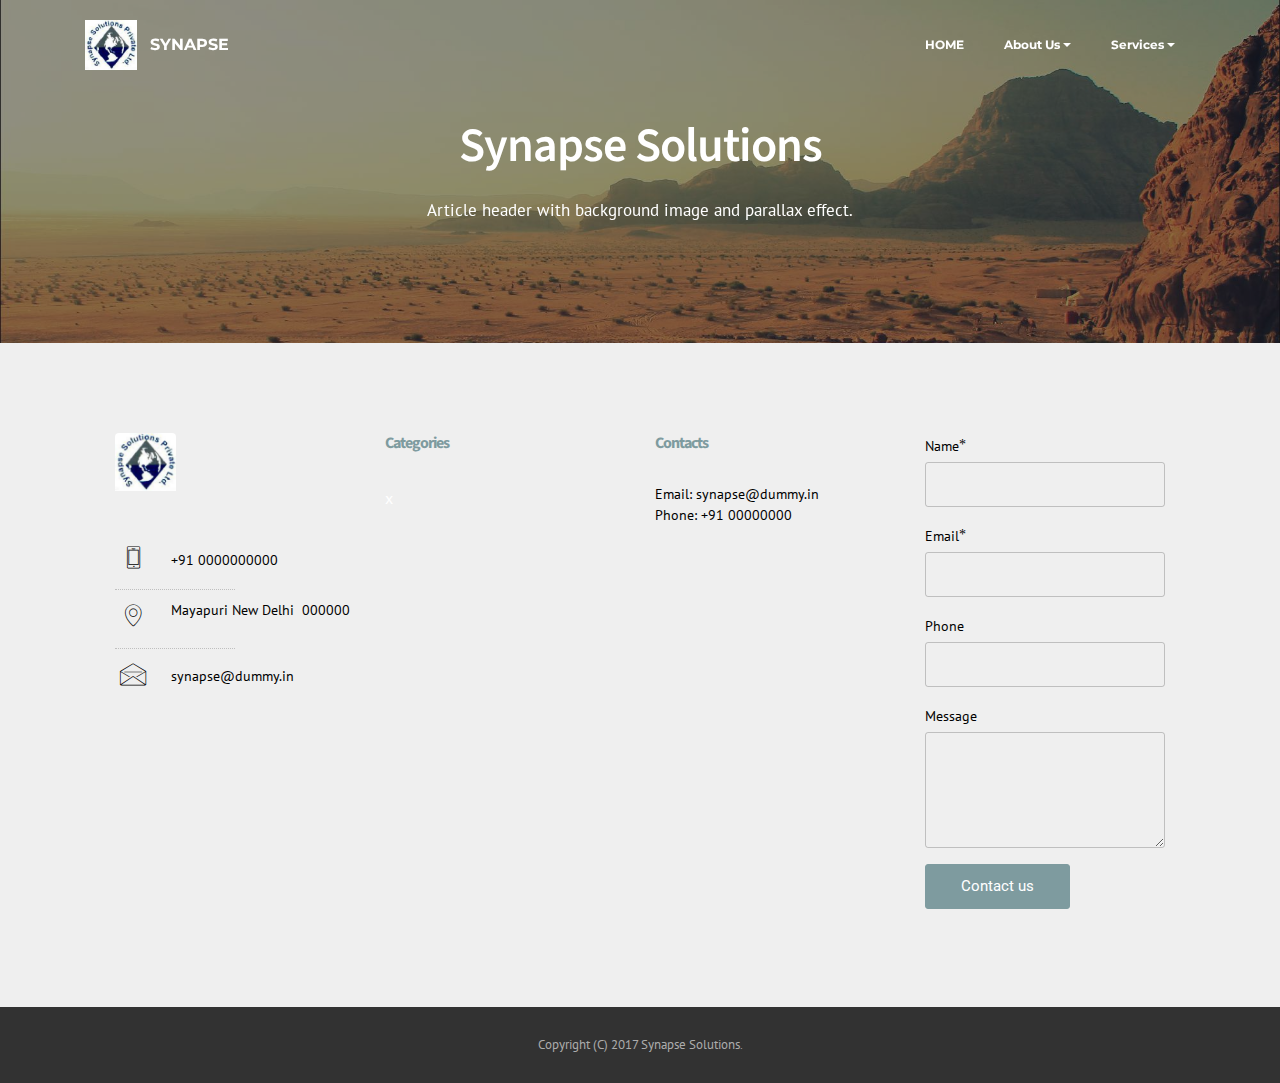
==== commit 73479454: "create github pages" ====
--- a/index.html
+++ b/index.html
@@ -57,7 +57,7 @@
 
 </section>
 
-<section class="engine"><a rel="external" href="https://mobirise.com">Web Site Builder</a></section><section class="mbr-section article mbr-parallax-background mbr-after-navbar" id="msg-box8-8" style="background-image: url(assets/images/desert.jpg); padding-top: 120px; padding-bottom: 120px;">
+<section class="engine"><a rel="external" href="https://mobirise.com">Mobirise Website Generator</a></section><section class="mbr-section article mbr-parallax-background mbr-after-navbar" id="msg-box8-8" style="background-image: url(assets/images/desert.jpg); padding-top: 120px; padding-bottom: 120px;">
 
     <div class="mbr-overlay" style="opacity: 0.5; background-color: rgb(34, 34, 34);">
     </div>
@@ -117,7 +117,7 @@
 
                 <form action="https://mobirise.com/" method="post" data-form-title="MESSAGE">
 
-                    <input type="hidden" value="sdEmKEEmKCwoDM1Tkw33vN7gS2PM6FfCsMNqYBduEpwcCP9I9AEPYkeWPGNyVGaeOsQWftkKWYwzfjhsTLupgCQPdAhgLqt3eK1V+jlI1ldR8WslYRkVwfoQF8HFFRmc" data-form-email="true">
+                    <input type="hidden" value="dZdJRBBEh40kwTt7ewpoJjR8NFDsy2TROAoKOC7fQAJX/LDtl4fFP0gXTuBNGrHU1lJDaeVo5e4OPzz8o6Zxuj+blcI2AwVvoDEUG99fsqUJ+FJQ4Z4wz0NxyvgK80na" data-form-email="true">
 
                     <div class="form-group">
                         <label class="form-control-label" for="contacts5-k-name">Name<span class="form-asterisk">*</span></label>
@@ -150,7 +150,7 @@
 <footer class="mbr-small-footer mbr-section mbr-section-nopadding" id="footer1-i" style="background-color: rgb(50, 50, 50); padding-top: 1.75rem; padding-bottom: 1.75rem;">
     
     <div class="container">
-        <p class="text-xs-center">Copyright (c) 2017 Synapse Solutions.</p>
+        <p class="text-xs-center">Copyright (C) 2017 Synapse Solutions.</p>
     </div>
 </footer>
 
--- a/assets/mobirise/css/mbr-additional.css
+++ b/assets/mobirise/css/mbr-additional.css
@@ -501,3 +501,64 @@
 #menu-o .dropdown-item[aria-expanded="true"] {
   color: #938046!important;
 }
+#ext_menu-q .hide-buttons .nav-btn {
+  display: none !important;
+}
+#ext_menu-q .navbar-caption {
+  color: #ffffff;
+}
+#ext_menu-q .navbar-toggler {
+  color: #ffffff;
+}
+#ext_menu-q .close-icon::before,
+#ext_menu-q .close-icon::after {
+  background-color: #ffffff;
+}
+#ext_menu-q .link,
+#ext_menu-q .dropdown-item {
+  color: #ffffff;
+}
+#ext_menu-q .link {
+  font-size: 1.1rem;
+}
+#ext_menu-q .dropdown-item,
+#ext_menu-q .nav-dropdown-sm .link {
+  font-size: 1.191rem;
+}
+#ext_menu-q .link:hover,
+#ext_menu-q .dropdown-item:hover,
+#ext_menu-q .link:focus,
+#ext_menu-q .dropdown-item:focus {
+  color: #938046;
+}
+#ext_menu-q .link[aria-expanded="true"],
+#ext_menu-q .dropdown-menu {
+  background: #0e0e0e;
+}
+#ext_menu-q .nav-dropdown-sm .link:focus,
+#ext_menu-q .nav-dropdown-sm .link:hover,
+#ext_menu-q .nav-dropdown-sm .dropdown-item:focus,
+#ext_menu-q .nav-dropdown-sm .dropdown-item:hover {
+  background: #202020!important;
+}
+#ext_menu-q .navbar,
+#ext_menu-q .nav-dropdown-sm,
+#ext_menu-q .nav-dropdown-sm .link[aria-expanded="true"],
+#ext_menu-q .nav-dropdown-sm .dropdown-menu {
+  background: #282828;
+}
+#ext_menu-q .bg-color.transparent .link {
+  color: #ffffff;
+  transition: none;
+}
+#ext_menu-q .bg-color.transparent.opened .link {
+  transition: color 0.2s ease-in-out;
+}
+#ext_menu-q .bg-color.transparent.opened .link:hover,
+#ext_menu-q .bg-color.transparent.opened .link:focus {
+  color: #938046;
+}
+#ext_menu-q .link[aria-expanded="true"],
+#ext_menu-q .dropdown-item[aria-expanded="true"] {
+  color: #938046!important;
+}
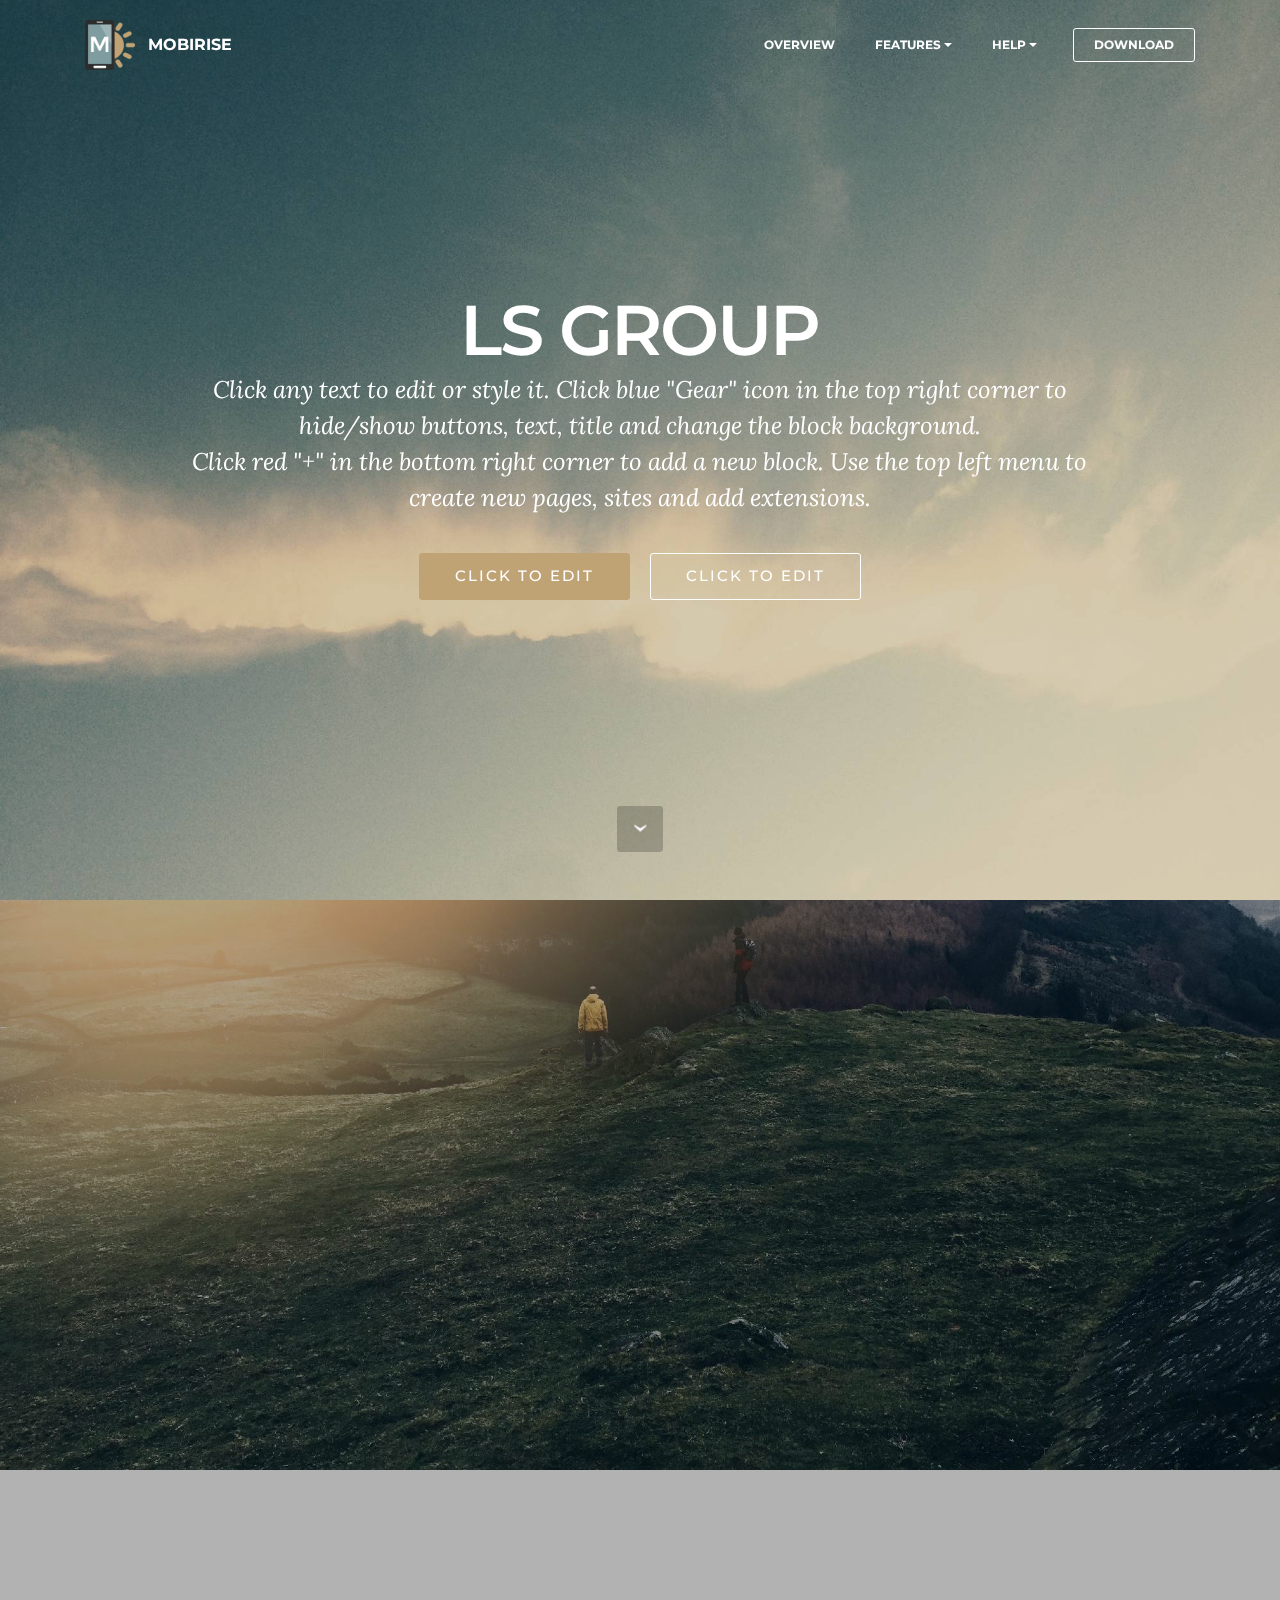
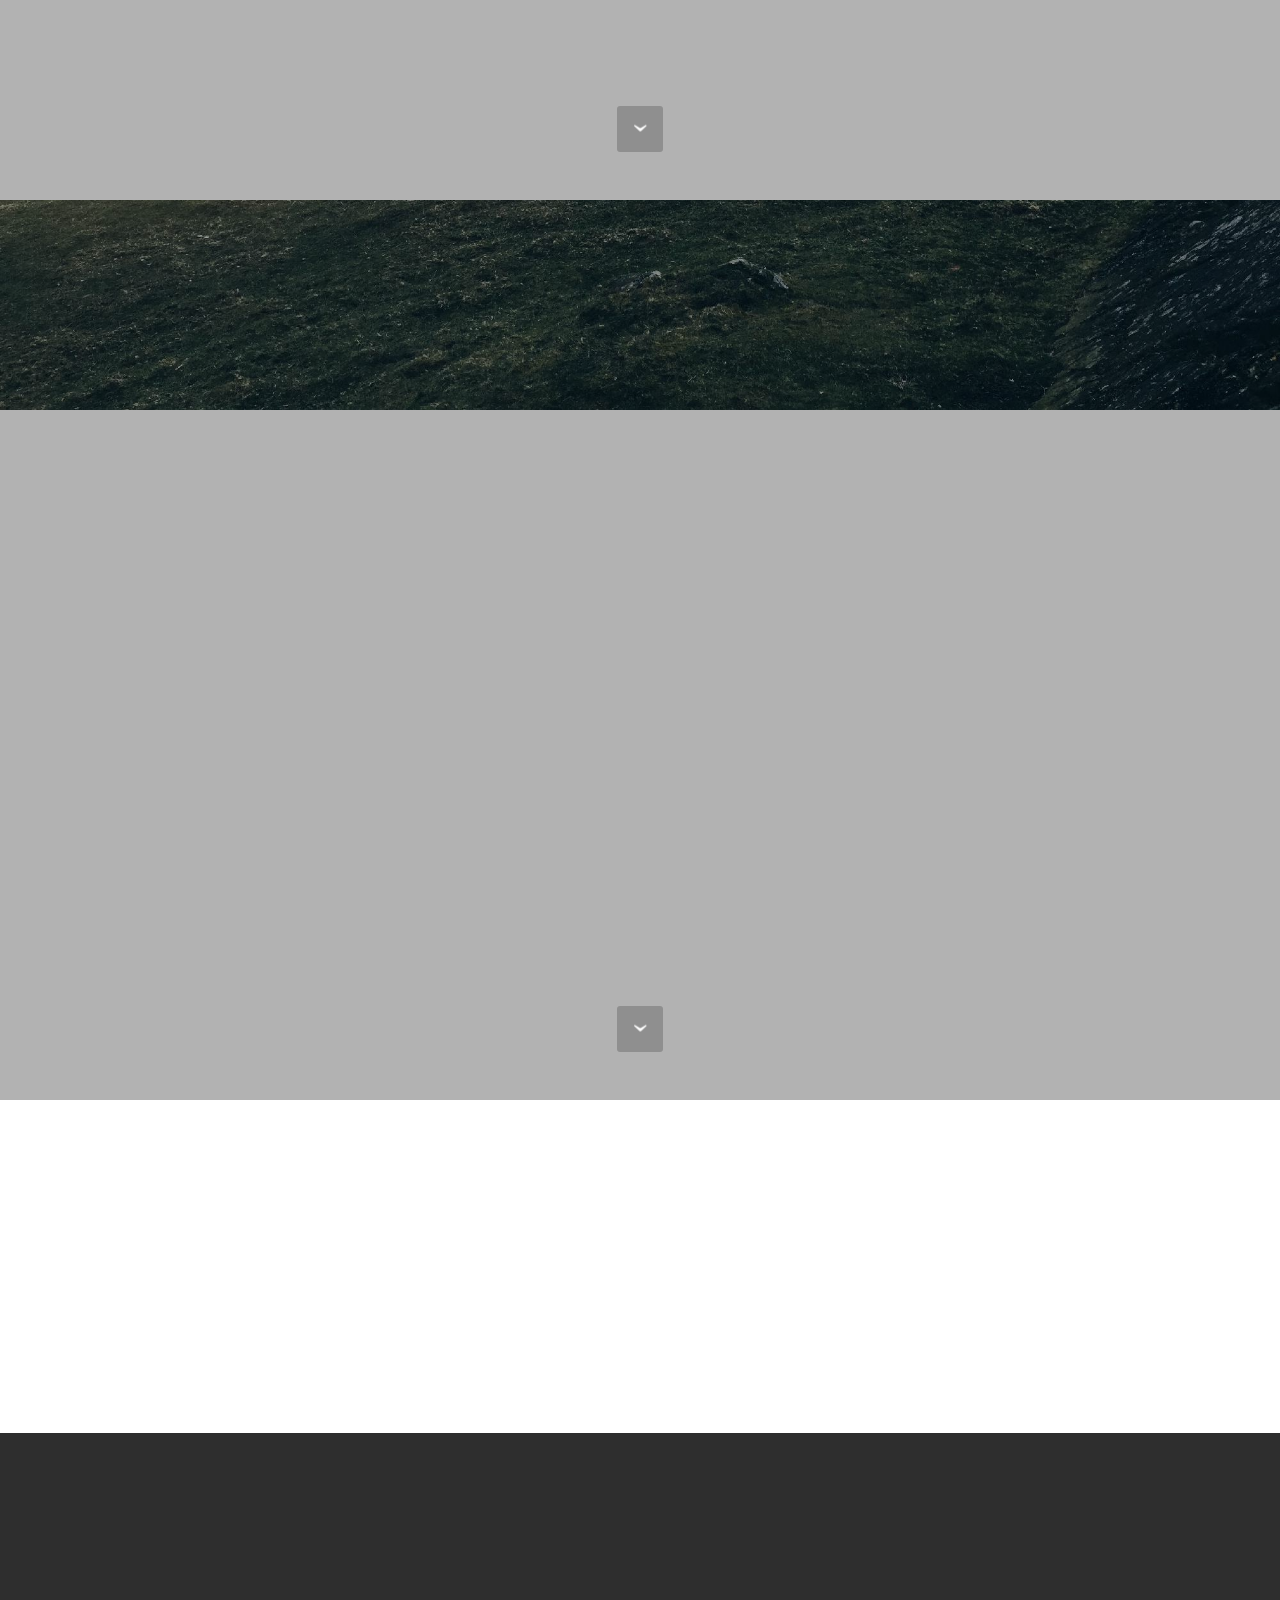
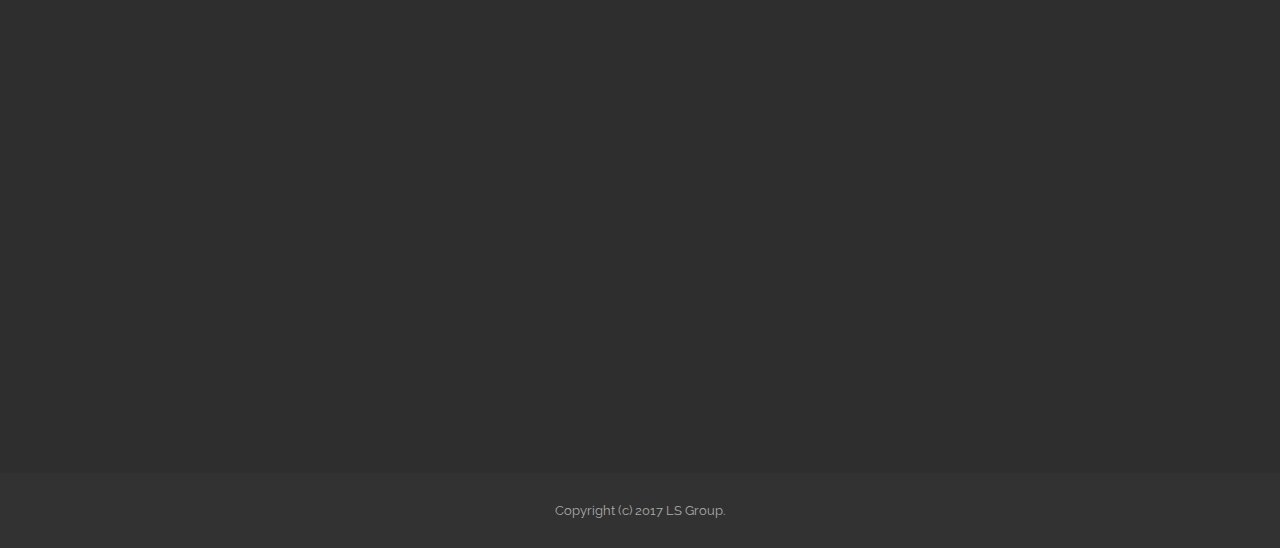
==== commit 83834158: "create github pages" ====
--- a/index.html
+++ b/index.html
@@ -6,17 +6,17 @@
   <meta http-equiv="X-UA-Compatible" content="IE=edge">
   <meta name="generator" content="Mobirise v3.12.1, mobirise.com">
   <meta name="viewport" content="width=device-width, initial-scale=1">
-  <link rel="shortcut icon" href="assets/images/sspl-logo1-134x128.jpg" type="image/x-icon">
+  <link rel="shortcut icon" href="assets/images/logo.png" type="image/x-icon">
   <meta name="description" content="">
-  <title>Synapse Solutions</title>
+  
   <link rel="stylesheet" href="https://fonts.googleapis.com/css?family=Lora:400,700,400italic,700italic&amp;subset=latin">
   <link rel="stylesheet" href="https://fonts.googleapis.com/css?family=Montserrat:400,700">
   <link rel="stylesheet" href="https://fonts.googleapis.com/css?family=Raleway:100,100i,200,200i,300,300i,400,400i,500,500i,600,600i,700,700i,800,800i,900,900i">
   <link rel="stylesheet" href="assets/bootstrap-material-design-font/css/material.css">
-  <link rel="stylesheet" href="assets/et-line-font-plugin/style.css">
   <link rel="stylesheet" href="assets/tether/tether.min.css">
   <link rel="stylesheet" href="assets/bootstrap/css/bootstrap.min.css">
   <link rel="stylesheet" href="assets/dropdown/css/style.css">
+  <link rel="stylesheet" href="assets/animate.css/animate.min.css">
   <link rel="stylesheet" href="assets/theme/css/style.css">
   <link rel="stylesheet" href="assets/mobirise/css/mbr-additional.css" type="text/css">
   
@@ -24,7 +24,7 @@
   
 </head>
 <body>
-<section id="menu-o">
+<section id="menu-0">
 
     <nav class="navbar navbar-dropdown bg-color transparent navbar-fixed-top">
         <div class="container">
@@ -33,8 +33,8 @@
                 <div class="mbr-table-cell">
 
                     <div class="navbar-brand">
-                        <a href="index.html" class="navbar-logo"><img src="assets/images/sspl-logo1-134x128.jpg" alt="Mobirise"></a>
-                        <a class="navbar-caption" href="index.html">SYNAPSE</a>
+                        <a href="https://mobirise.com" class="navbar-logo"><img src="assets/images/logo.png" alt="Mobirise"></a>
+                        <a class="navbar-caption" href="https://mobirise.com">MOBIRISE</a>
                     </div>
 
                 </div>
@@ -44,7 +44,7 @@
                         <div class="hamburger-icon"></div>
                     </button>
 
-                    <ul class="nav-dropdown collapse pull-xs-right nav navbar-nav navbar-toggleable-sm" id="exCollapsingNavbar"><li class="nav-item"><a class="nav-link link" href="index.html">HOME</a></li><li class="nav-item dropdown open"><a class="nav-link link dropdown-toggle" data-toggle="dropdown-submenu" href="index.html" aria-expanded="true">About Us</a><div class="dropdown-menu"><div class="dropdown open"><a class="dropdown-item dropdown-toggle" data-toggle="dropdown-submenu" href="https://mobirise.com/" aria-expanded="true">Dummy</a><div class="dropdown-menu dropdown-submenu"><a class="dropdown-item" href="index.html">Dummy</a></div></div><a class="dropdown-item" href="index.html">Dummy</a></div></li><li class="nav-item dropdown"><a class="nav-link link dropdown-toggle" data-toggle="dropdown-submenu" href="https://mobirise.com/" aria-expanded="false">Services</a><div class="dropdown-menu"><a class="dropdown-item" href="http://forums.mobirise.com/">Forum</a><a class="dropdown-item" href="index.html">Contact us</a></div></li></ul>
+                    <ul class="nav-dropdown collapse pull-xs-right nav navbar-nav navbar-toggleable-sm" id="exCollapsingNavbar"><li class="nav-item"><a class="nav-link link" href="index.html">OVERVIEW</a></li><li class="nav-item dropdown"><a class="nav-link link dropdown-toggle" data-toggle="dropdown-submenu" href="index.html" aria-expanded="false">FEATURES</a><div class="dropdown-menu"><a class="dropdown-item" href="index.html">Mobile friendly</a><a class="dropdown-item" href="index.html">Based on Bootstrap</a><a class="dropdown-item" href="index.html">Host anywhere</a></div></li><li class="nav-item dropdown"><a class="nav-link link dropdown-toggle" data-toggle="dropdown-submenu" href="index.html" aria-expanded="false">HELP</a><div class="dropdown-menu"><a class="dropdown-item" href="index.html">Forum</a><a class="dropdown-item" href="index.html">Tutorials</a><a class="dropdown-item" href="index.html">Contact us</a></div></li><li class="nav-item nav-btn"><a class="nav-link btn btn-white btn-white-outline" href="index.html">DOWNLOAD</a></li></ul>
                     <button hidden="" class="navbar-toggler navbar-close" type="button" data-toggle="collapse" data-target="#exCollapsingNavbar">
                         <div class="close-icon"></div>
                     </button>
@@ -57,100 +57,195 @@
 
 </section>
 
-<section class="engine"><a rel="external" href="https://mobirise.com">Mobirise Website Generator</a></section><section class="mbr-section article mbr-parallax-background mbr-after-navbar" id="msg-box8-8" style="background-image: url(assets/images/desert.jpg); padding-top: 120px; padding-bottom: 120px;">
-
-    <div class="mbr-overlay" style="opacity: 0.5; background-color: rgb(34, 34, 34);">
-    </div>
+<section class="engine"><a rel="external" href="https://mobirise.com">Mobirise</a></section><section class="mbr-section mbr-section-hero mbr-section-full mbr-parallax-background mbr-section-with-arrow" id="header1-1" style="background-image: url(assets/images/jumbotron.jpg);">
+
+    
+
+    <div class="mbr-table-cell">
+
+        <div class="container">
+            <div class="row">
+                <div class="mbr-section col-md-10 col-md-offset-1 text-xs-center">
+
+                    <h1 class="mbr-section-title display-1">LS GROUP</h1>
+                    <p class="mbr-section-lead lead">Click any text to edit or style it. Click blue "Gear" icon in the top right corner to hide/show buttons, text, title and change the block background. <br> Click red "+" in the bottom right corner to add a new block. Use the top left menu to create new pages, sites and add extensions.</p>
+                    <div class="mbr-section-btn"><a class="btn btn-lg btn-primary" href="index.html">CLICK TO EDIT</a> <a class="btn btn-lg btn-white btn-white-outline" href="index.html">CLICK TO EDIT</a></div>
+                </div>
+            </div>
+        </div>
+    </div>
+
+    <div class="mbr-arrow mbr-arrow-floating" aria-hidden="true"><a href="#footer1-2"><i class="mbr-arrow-icon"></i></a></div>
+
+</section>
+
+<section class="mbr-section mbr-section-hero mbr-section-full header2 mbr-parallax-background" id="header2-0" style="background-image: url(assets/images/landscape.jpg);">
+
+    <div class="mbr-overlay" style="opacity: 0.3; background-color: rgb(0, 0, 0);">
+    </div>
+
+    <div class="mbr-table mbr-table-full">
+        <div class="mbr-table-cell">
+
+            <div class="container">
+                <div class="mbr-section row">
+                    <div class="mbr-table-md-up">
+                        
+                        
+                        
+
+                        <div class="mbr-table-cell col-md-5 content-size text-xs-center text-md-right">
+
+                            <h3 class="mbr-section-title display-2">INTRO WITH IMAGE</h3>
+
+                            <div class="mbr-section-text">
+                                <p>Full screen intro with parallax image background and color overlay and a picture on right.</p>
+                            </div>
+
+                            <div class="mbr-section-btn"><a class="btn btn-primary" href="index.html">MORE</a></div>
+
+                        </div>
+                        <div class="mbr-table-cell mbr-valign-top mbr-left-padding-md-up col-md-7 image-size" style="width: 50%;">
+                            <div class="mbr-figure"><img src="assets/images/coworkers.jpg"></div>
+                        </div>
+
+                    </div>
+                </div>
+            </div>
+
+        </div>
+    </div>
+
+    <div class="mbr-arrow mbr-arrow-floating hidden-sm-down" aria-hidden="true"><a href="#header2-1"><i class="mbr-arrow-icon"></i></a></div>
+
+</section>
+
+<section class="mbr-section mbr-section-hero mbr-section-full header2 mbr-parallax-background" id="header2-1" style="background-image: url(assets/images/landscape.jpg);">
+
+    <div class="mbr-overlay" style="opacity: 0.3; background-color: rgb(0, 0, 0);">
+    </div>
+
+    <div class="mbr-table mbr-table-full">
+        <div class="mbr-table-cell">
+
+            <div class="container">
+                <div class="mbr-section row">
+                    <div class="mbr-table-md-up">
+                        
+                        
+                        
+
+                        <div class="mbr-table-cell col-md-5 content-size text-xs-center text-md-right">
+
+                            <h3 class="mbr-section-title display-2">INTRO WITH IMAGE</h3>
+
+                            <div class="mbr-section-text">
+                                <p>Full screen intro with parallax image background and color overlay and a picture on right.</p>
+                            </div>
+
+                            <div class="mbr-section-btn"><a class="btn btn-primary" href="index.html">MORE</a></div>
+
+                        </div>
+                        <div class="mbr-table-cell mbr-valign-top mbr-left-padding-md-up col-md-7 image-size" style="width: 50%;">
+                            <div class="mbr-figure"><img src="assets/images/coworkers.jpg"></div>
+                        </div>
+
+                    </div>
+                </div>
+            </div>
+
+        </div>
+    </div>
+
+    <div class="mbr-arrow mbr-arrow-floating hidden-sm-down" aria-hidden="true"><a href="#msg-box5-2"><i class="mbr-arrow-icon"></i></a></div>
+
+</section>
+
+<section class="mbr-section" id="msg-box5-2" style="background-color: rgb(255, 255, 255); padding-top: 0px; padding-bottom: 0px;">
+
+    
     <div class="container">
         <div class="row">
-            <div class="col-md-8 col-md-offset-2 text-xs-center">
-                <h3 class="mbr-section-title display-2"><p>Synapse Solutions</p></h3>
-                <div class="lead"><p>Article header with background image and parallax effect.</p></div>
-                
-            </div>
-        </div>
-    </div>
-
-</section>
-
-<section class="mbr-footer mbr-section mbr-section-md-padding" id="contacts5-k" style="background-color: rgb(239, 239, 239); padding-top: 90px; padding-bottom: 90px;">
-
-
-    <div class="row">
-    
-            <div class="mbr-company col-xs-12 col-md-6 col-lg-3">
-
-                <div class="mbr-company card">
-                    <div><img src="assets/images/sspl-logo1-265x252.jpg" class="card-img-top"></div>
-                    <div class="card-block">
-                        <p class="card-text"></p>
-                    </div>
-                    <ul class="list-group list-group-flush">
-                        <li class="list-group-item">
-                            <span class="list-group-icon"><span class="etl-icon icon-phone mbr-iconfont-company-contacts5"></span></span>
-                            <span class="list-group-text">+91 0000000000</span>
-                        </li>
-                        <li class="list-group-item">
-                            <span class="list-group-icon"><span class="etl-icon icon-map-pin mbr-iconfont-company-contacts5"></span></span>
-                            <span class="list-group-text"><p>Mayapuri New Delhi &nbsp;000000</p></span>
-                        </li>
-                        <li class="list-group-item active">
-                            <span class="list-group-icon"><span class="etl-icon icon-envelope mbr-iconfont-company-contacts5"></span></span>
-                            <span class="list-group-text">synapse@dummy.in</span>
-                        </li>
-                    </ul>
-                </div>
-
-            </div>
-            <div class="mbr-footer-content col-xs-12 col-md-6 col-lg-3">
-                <h4>Categories</h4>
-                <ul>x</ul>
-            </div>
-            <div class="mbr-footer-content col-xs-12 col-md-6 col-lg-3">
-                <p><strong>Contacts</strong><br>Email: synapse@dummy.in<br>Phone: +91 00000000<br><br><br><br></p>
-            </div>
-            <div class="col-xs-12 col-md-6 col-lg-3" data-form-type="formoid">
-
+            <div class="mbr-table-md-up">
+
+              
+
+              <div class="mbr-table-cell col-md-5 text-xs-center text-md-right content-size">
+                  <h3 class="mbr-section-title display-2">SOLID COLOR INTRO WITH IMAGE</h3>
+                  <div class="lead">
+
+                    <p>Solid color intro with an image on the right side. Also this block has no paddings.</p>
+
+                  </div>
+
+                  <div><a class="btn btn-primary" href="index.html">MORE</a></div>
+              </div>
+
+
+              
+
+
+              <div class="mbr-table-cell mbr-left-padding-md-up mbr-valign-top col-md-7 image-size" style="width: 50%;">
+                  <div class="mbr-figure"><img src="assets/images/desktop.jpg"></div>
+              </div>
+
+            </div>
+        </div>
+    </div>
+
+</section>
+
+<section class="mbr-footer footer4 mbr-section mbr-section-md-padding" id="contacts4-4" style="background-color: rgb(46, 46, 46); padding-top: 90px; padding-bottom: 90px;">
+    
+    <div class="container">
+        <div class="mbr-contacts row">
+            <div class="col-sm-8">
+                <div class="row">
+                    <div class="col-sm-6">
+                        <p><strong>Address</strong><br>
+1234 Street Name<br>
+City, AA 99999<br><br><br>
+<strong>Contacts</strong><br>
+Email: support@lsgroup.com<br>
+Phone: +1 (0) 000 0000 001<br>
+Fax: +1 (0) 000 0000 002</p>
+                    </div>
+                    <div class="col-sm-6"><p class="mbr-contacts__text"><strong>Links</strong></p><ul class="mbr-contacts__list"><li><a class="text-white" href="index.html">Website builder</a></li><li><a class="text-white" href="index.html">Download for Windows</a></li><li><a class="text-white" href="index.html">Download for Mac</a></li></ul></div>
+                </div>
+            </div>
+            <div class="col-sm-4" data-form-type="formoid">
                 <div data-form-alert="true">
-                    <div hidden="" data-form-alert-success="true">Message Send Success !</div>
-                </div>
-
+                    <div hidden="" data-form-alert-success="true">Message Send Successfully !</div>
+                </div>
                 <form action="https://mobirise.com/" method="post" data-form-title="MESSAGE">
-
-                    <input type="hidden" value="dZdJRBBEh40kwTt7ewpoJjR8NFDsy2TROAoKOC7fQAJX/LDtl4fFP0gXTuBNGrHU1lJDaeVo5e4OPzz8o6Zxuj+blcI2AwVvoDEUG99fsqUJ+FJQ4Z4wz0NxyvgK80na" data-form-email="true">
-
-                    <div class="form-group">
-                        <label class="form-control-label" for="contacts5-k-name">Name<span class="form-asterisk">*</span></label>
-                        <input type="text" class="form-control input-sm input-inverse" name="name" required="" data-form-field="Name" id="contacts5-k-name">
-                    </div>
-
-                    <div class="form-group">
-                        <label class="form-control-label" for="contacts5-k-email">Email<span class="form-asterisk">*</span></label>
-                        <input type="email" class="form-control input-sm input-inverse" name="email" required="" data-form-field="Email" id="contacts5-k-email">
-                    </div>
-
-                    <div class="form-group">
-                        <label class="form-control-label" for="contacts5-k-phone">Phone</label>
-                        <input type="tel" class="form-control input-sm input-inverse" name="phone" data-form-field="Phone" id="contacts5-k-phone">
-                    </div>
-
-                    <div class="form-group">
-                        <label class="form-control-label" for="contacts5-k-message">Message</label>
-                        <textarea class="form-control input-sm input-inverse" name="message" data-form-field="Message" rows="5" id="contacts5-k-message"></textarea>
-                    </div>
-
-                    <div><button type="submit" class="btn btn-sm btn-info">Contact us</button></div>
-
+                    <input type="hidden" value="fx7CDEF1qK73MOkBbd9JKViEVRwvIsg/bo9ADCgBUK/iVFvz4r0lwBop9XqZC1uRWYKV8Dxwzn2tzMzOXtwRFo41YVAWsEnlRSnH9fPz9EoWWC6f+sBtFJYKRoedz+hn" data-form-email="true">
+                    <div class="form-group">
+                        <label class="form-control-label" for="contacts4-4-name">Name<span class="form-asterisk">*</span></label>
+                        <input type="text" class="form-control input-sm input-inverse" name="name" required="" data-form-field="Name" id="contacts4-4-name">
+                    </div>
+                    <div class="form-group">
+                        <label class="form-control-label" for="contacts4-4-email">Email<span class="form-asterisk">*</span></label>
+                        <input type="email" class="form-control input-sm input-inverse" name="email" required="" data-form-field="Email" id="contacts4-4-email">
+                    </div>
+                    <div class="form-group">
+                        <label class="form-control-label" for="contacts4-4-phone">Phone</label>
+                        <input type="tel" class="form-control input-sm input-inverse" name="phone" data-form-field="Phone" id="contacts4-4-phone">
+                    </div>
+                    <div class="form-group">
+                        <label class="form-control-label" for="contacts4-4-message">Message</label>
+                        <textarea class="form-control input-sm input-inverse" name="message" data-form-field="Message" rows="4" id="contacts4-4-message"></textarea>
+                    </div>
+                    <div class="mbr-buttons mbr-buttons--right btn-inverse"><button type="submit" class="btn btn-sm btn-black">Contact us</button></div>
                 </form>
-
-            </div>
-        </div>
-</section>
-
-<footer class="mbr-small-footer mbr-section mbr-section-nopadding" id="footer1-i" style="background-color: rgb(50, 50, 50); padding-top: 1.75rem; padding-bottom: 1.75rem;">
+            </div>
+        </div>
+    </div>
+</section>
+
+<footer class="mbr-small-footer mbr-section mbr-section-nopadding" id="footer1-2" style="background-color: rgb(50, 50, 50); padding-top: 1.75rem; padding-bottom: 1.75rem;">
     
     <div class="container">
-        <p class="text-xs-center">Copyright (C) 2017 Synapse Solutions.</p>
+        <p class="text-xs-center">Copyright (c) 2017 LS Group.</p>
     </div>
 </footer>
 
@@ -159,12 +254,14 @@
   <script src="assets/tether/tether.min.js"></script>
   <script src="assets/bootstrap/js/bootstrap.min.js"></script>
   <script src="assets/smooth-scroll/smooth-scroll.js"></script>
-  <script src="assets/jarallax/jarallax.js"></script>
   <script src="assets/dropdown/js/script.min.js"></script>
   <script src="assets/touch-swipe/jquery.touch-swipe.min.js"></script>
+  <script src="assets/viewport-checker/jquery.viewportchecker.js"></script>
+  <script src="assets/jarallax/jarallax.js"></script>
   <script src="assets/theme/js/script.js"></script>
   <script src="assets/formoid/formoid.min.js"></script>
   
   
-</body>
+  <input name="animation" type="hidden">
+  </body>
 </html>--- a/assets/mobirise/css/mbr-additional.css
+++ b/assets/mobirise/css/mbr-additional.css
@@ -1,6 +1,6 @@
-@import url(https://fonts.googleapis.com/css?family=Source+Sans+Pro:400,300,700);
-@import url(https://fonts.googleapis.com/css?family=Roboto:400,300,700);
-@import url(https://fonts.googleapis.com/css?family=PT+Sans:400,700);
+@import url(https://fonts.googleapis.com/css?family=Montserrat:400,700);
+@import url(https://fonts.googleapis.com/css?family=Lora:400,700);
+@import url(https://fonts.googleapis.com/css?family=Raleway:400,300,700);
 
 
 
@@ -8,11 +8,11 @@
 input,
 textarea,
 .mbr-company .list-group-text {
-  font-family: 'PT Sans', sans-serif;
+  font-family: 'Raleway', sans-serif;
 }
 .mbr-footer-content li,
 .mbr-footer .mbr-contacts li {
-  font-family: 'PT Sans', sans-serif;
+  font-family: 'Raleway', sans-serif;
 }
 .btn,
 .alert,
@@ -36,7 +36,7 @@
 .mbr-gallery-title,
 .mbr-map [data-state-details],
 .mbr-price {
-  font-family: 'Source Sans Pro', sans-serif;
+  font-family: 'Montserrat', sans-serif;
 }
 .mbr-footer-content h1,
 .mbr-footer .mbr-contacts h1,
@@ -50,7 +50,7 @@
 .mbr-footer .mbr-contacts p strong,
 .mbr-footer-content strong,
 .mbr-footer .mbr-contacts strong {
-  font-family: 'Source Sans Pro', sans-serif;
+  font-family: 'Montserrat', sans-serif;
 }
 .btn-sm,
 .lead a,
@@ -59,26 +59,23 @@
 .mbr-section-hero .mbr-section-lead,
 .mbr-cards .card-subtitle,
 .mbr-testimonial .card-block {
-  font-family: 'Roboto', sans-serif;
-  font-style: normal;
+  font-family: 'Lora', serif;
 }
 .mbr-author-name {
-  font-family: 'Source Sans Pro', sans-serif;
+  font-family: 'Montserrat', sans-serif;
 }
 .mbr-author-desc {
-  font-family: 'Roboto', sans-serif;
-  font-style: normal;
+  font-family: 'Lora', serif;
 }
 .mbr-plan-title {
-  font-family: 'Source Sans Pro', sans-serif;
+  font-family: 'Montserrat', sans-serif;
 }
 .mbr-plan-subtitle,
 .mbr-plan-price-desc {
-  font-family: 'Roboto', sans-serif;
-  font-style: normal;
+  font-family: 'Lora', serif;
 }
 .bg-primary {
-  background-color: #938046 !important;
+  background-color: #c0a375 !important;
 }
 .bg-success {
   background-color: #90a878 !important;
@@ -93,8 +90,8 @@
   background-color: #f28281 !important;
 }
 .btn-primary {
-  background-color: #938046;
-  border-color: #938046;
+  background-color: #c0a375;
+  border-color: #c0a375;
   color: #ffffff;
 }
 .btn-primary:hover,
@@ -103,14 +100,14 @@
 .btn-primary:active,
 .btn-primary.active {
   color: #ffffff;
-  background-color: #5f532d;
-  border-color: #5f532d;
+  background-color: #a07e49;
+  border-color: #a07e49;
 }
 .btn-primary.disabled,
 .btn-primary:disabled {
   color: #ffffff !important;
-  background-color: #5f532d !important;
-  border-color: #5f532d !important;
+  background-color: #a07e49 !important;
+  border-color: #a07e49 !important;
 }
 .btn-secondary {
   background-color: #bfcecb;
@@ -214,8 +211,8 @@
 }
 .btn-primary-outline {
   background: none;
-  border-color: #4e4425;
-  color: #4e4425;
+  border-color: #8e7041;
+  color: #8e7041;
 }
 .btn-primary-outline:hover,
 .btn-primary-outline:focus,
@@ -223,14 +220,14 @@
 .btn-primary-outline:active,
 .btn-primary-outline.active {
   color: #ffffff;
-  background-color: #938046;
-  border-color: #938046;
+  background-color: #c0a375;
+  border-color: #c0a375;
 }
 .btn-primary-outline.disabled,
 .btn-primary-outline:disabled {
   color: #ffffff !important;
-  background-color: #938046 !important;
-  border-color: #938046 !important;
+  background-color: #c0a375 !important;
+  border-color: #c0a375 !important;
 }
 .btn-secondary-outline {
   background: none;
@@ -333,7 +330,7 @@
   border-color: #f28281 !important;
 }
 .text-primary {
-  color: #938046 !important;
+  color: #c0a375 !important;
 }
 .text-success {
   color: #90a878 !important;
@@ -360,36 +357,36 @@
   background-color: #f28281;
 }
 .btn-social {
-  border-color: #938046;
+  border-color: #c0a375;
 }
 .btn-social:hover {
-  background: #938046;
+  background: #c0a375;
 }
 .mbr-company .list-group-item.active .list-group-text {
-  color: #938046;
+  color: #c0a375;
 }
 .mbr-footer p a,
 .mbr-footer ul a {
-  color: #938046;
+  color: #c0a375;
 }
 .mbr-footer-content li::before,
 .mbr-footer .mbr-contacts li::before {
-  background: #938046;
+  background: #c0a375;
 }
 .mbr-footer-content li a:hover,
 .mbr-footer .mbr-contacts li a:hover {
-  color: #938046;
+  color: #c0a375;
 }
 .lead a,
 .lead a:hover {
-  color: #938046;
+  color: #c0a375;
 }
 .lead blockquote {
-  border-color: #938046;
+  border-color: #c0a375;
 }
 .mbr-plan-header.bg-primary .mbr-plan-subtitle,
 .mbr-plan-header.bg-primary .mbr-plan-price-desc {
-  color: #cabb8f;
+  color: #e8ddcd;
 }
 .mbr-plan-header.bg-success .mbr-plan-subtitle,
 .mbr-plan-header.bg-success .mbr-plan-price-desc {
@@ -409,156 +406,75 @@
 }
 .mbr-small-footer a,
 .mbr-gallery-filter li:hover {
-  color: #938046;
+  color: #c0a375;
 }
 .scrollToTop_wraper {
   opacity: 0 !important;
 }
-#msg-box8-8 .mbr-section-title,
-#msg-box8-8 p {
-  color: #fff;
-}
-#contacts5-k p,
-#contacts5-k .list-group-text,
-#contacts5-k .form-control-label {
-  color: #000;
-}
-#contacts5-k strong,
-#contacts5-k h4 {
-  color: #7e9b9f;
-}
-#contacts5-k form .form-control {
-  border-color: rgba(0, 0, 0, 0.2);
-  color: #565656;
-}
-#contacts5-k .mbr-footer-content li {
-  border-bottom: 1px dotted rgba(0, 0, 0, 0.1);
-}
-#contacts5-k .mbr-company .list-group-text::after {
-  border-bottom: 1px dotted rgba(0, 0, 0, 0.2);
-}
-#contacts5-k H4 {
-  text-align: left;
-}
-#menu-o .hide-buttons .nav-btn {
+#menu-0 .hide-buttons .nav-btn {
   display: none !important;
 }
-#menu-o .navbar-caption {
-  color: #ffffff;
-}
-#menu-o .navbar-toggler {
-  color: #ffffff;
-}
-#menu-o .close-icon::before,
-#menu-o .close-icon::after {
+#menu-0 .navbar-caption {
+  color: #ffffff;
+}
+#menu-0 .navbar-toggler {
+  color: #ffffff;
+}
+#menu-0 .link,
+#menu-0 .dropdown-item {
+  color: #ffffff;
+}
+#menu-0 .link {
+  font-size: 0.75rem;
+}
+#menu-0 .dropdown-item,
+#menu-0 .nav-dropdown-sm .link {
+  font-size: 0.812rem;
+}
+#menu-0 .link:hover,
+#menu-0 .dropdown-item:hover,
+#menu-0 .link:focus,
+#menu-0 .dropdown-item:focus {
+  color: #c0a375;
+}
+#menu-0 .link[aria-expanded="true"],
+#menu-0 .dropdown-menu {
+  background: #0e0e0e;
+}
+#menu-0 .nav-dropdown-sm .link:focus,
+#menu-0 .nav-dropdown-sm .link:hover,
+#menu-0 .nav-dropdown-sm .dropdown-item:focus,
+#menu-0 .nav-dropdown-sm .dropdown-item:hover {
+  background: #202020!important;
+}
+#menu-0 .navbar,
+#menu-0 .nav-dropdown-sm,
+#menu-0 .nav-dropdown-sm .link[aria-expanded="true"],
+#menu-0 .nav-dropdown-sm .dropdown-menu {
+  background: #282828;
+}
+#menu-0 .bg-color.transparent .link {
+  color: #ffffff;
+  transition: none;
+}
+#menu-0 .bg-color.transparent.opened .link {
+  transition: color 0.2s ease-in-out;
+}
+#menu-0 .bg-color.transparent.opened .link:hover,
+#menu-0 .bg-color.transparent.opened .link:focus {
+  color: #c0a375;
+}
+#menu-0 .link[aria-expanded="true"],
+#menu-0 .dropdown-item[aria-expanded="true"] {
+  color: #c0a375!important;
+}
+#menu-0.mbr-navbar--stuck .mbr-navbar__section {
+  background: #2c2c2c;
+}
+#menu-0 .mbr-navbar__hamburger {
+  color: #ffffff;
+}
+#menu-0 .close-icon::before,
+#menu-0 .close-icon::after {
   background-color: #ffffff;
 }
-#menu-o .link,
-#menu-o .dropdown-item {
-  color: #ffffff;
-}
-#menu-o .link {
-  font-size: 0.75rem;
-}
-#menu-o .dropdown-item,
-#menu-o .nav-dropdown-sm .link {
-  font-size: 0.812rem;
-}
-#menu-o .link:hover,
-#menu-o .dropdown-item:hover,
-#menu-o .link:focus,
-#menu-o .dropdown-item:focus {
-  color: #938046;
-}
-#menu-o .link[aria-expanded="true"],
-#menu-o .dropdown-menu {
-  background: #0e0e0e;
-}
-#menu-o .nav-dropdown-sm .link:focus,
-#menu-o .nav-dropdown-sm .link:hover,
-#menu-o .nav-dropdown-sm .dropdown-item:focus,
-#menu-o .nav-dropdown-sm .dropdown-item:hover {
-  background: #202020!important;
-}
-#menu-o .navbar,
-#menu-o .nav-dropdown-sm,
-#menu-o .nav-dropdown-sm .link[aria-expanded="true"],
-#menu-o .nav-dropdown-sm .dropdown-menu {
-  background: #282828;
-}
-#menu-o .bg-color.transparent .link {
-  color: #ffffff;
-  transition: none;
-}
-#menu-o .bg-color.transparent.opened .link {
-  transition: color 0.2s ease-in-out;
-}
-#menu-o .bg-color.transparent.opened .link:hover,
-#menu-o .bg-color.transparent.opened .link:focus {
-  color: #938046;
-}
-#menu-o .link[aria-expanded="true"],
-#menu-o .dropdown-item[aria-expanded="true"] {
-  color: #938046!important;
-}
-#ext_menu-q .hide-buttons .nav-btn {
-  display: none !important;
-}
-#ext_menu-q .navbar-caption {
-  color: #ffffff;
-}
-#ext_menu-q .navbar-toggler {
-  color: #ffffff;
-}
-#ext_menu-q .close-icon::before,
-#ext_menu-q .close-icon::after {
-  background-color: #ffffff;
-}
-#ext_menu-q .link,
-#ext_menu-q .dropdown-item {
-  color: #ffffff;
-}
-#ext_menu-q .link {
-  font-size: 1.1rem;
-}
-#ext_menu-q .dropdown-item,
-#ext_menu-q .nav-dropdown-sm .link {
-  font-size: 1.191rem;
-}
-#ext_menu-q .link:hover,
-#ext_menu-q .dropdown-item:hover,
-#ext_menu-q .link:focus,
-#ext_menu-q .dropdown-item:focus {
-  color: #938046;
-}
-#ext_menu-q .link[aria-expanded="true"],
-#ext_menu-q .dropdown-menu {
-  background: #0e0e0e;
-}
-#ext_menu-q .nav-dropdown-sm .link:focus,
-#ext_menu-q .nav-dropdown-sm .link:hover,
-#ext_menu-q .nav-dropdown-sm .dropdown-item:focus,
-#ext_menu-q .nav-dropdown-sm .dropdown-item:hover {
-  background: #202020!important;
-}
-#ext_menu-q .navbar,
-#ext_menu-q .nav-dropdown-sm,
-#ext_menu-q .nav-dropdown-sm .link[aria-expanded="true"],
-#ext_menu-q .nav-dropdown-sm .dropdown-menu {
-  background: #282828;
-}
-#ext_menu-q .bg-color.transparent .link {
-  color: #ffffff;
-  transition: none;
-}
-#ext_menu-q .bg-color.transparent.opened .link {
-  transition: color 0.2s ease-in-out;
-}
-#ext_menu-q .bg-color.transparent.opened .link:hover,
-#ext_menu-q .bg-color.transparent.opened .link:focus {
-  color: #938046;
-}
-#ext_menu-q .link[aria-expanded="true"],
-#ext_menu-q .dropdown-item[aria-expanded="true"] {
-  color: #938046!important;
-}
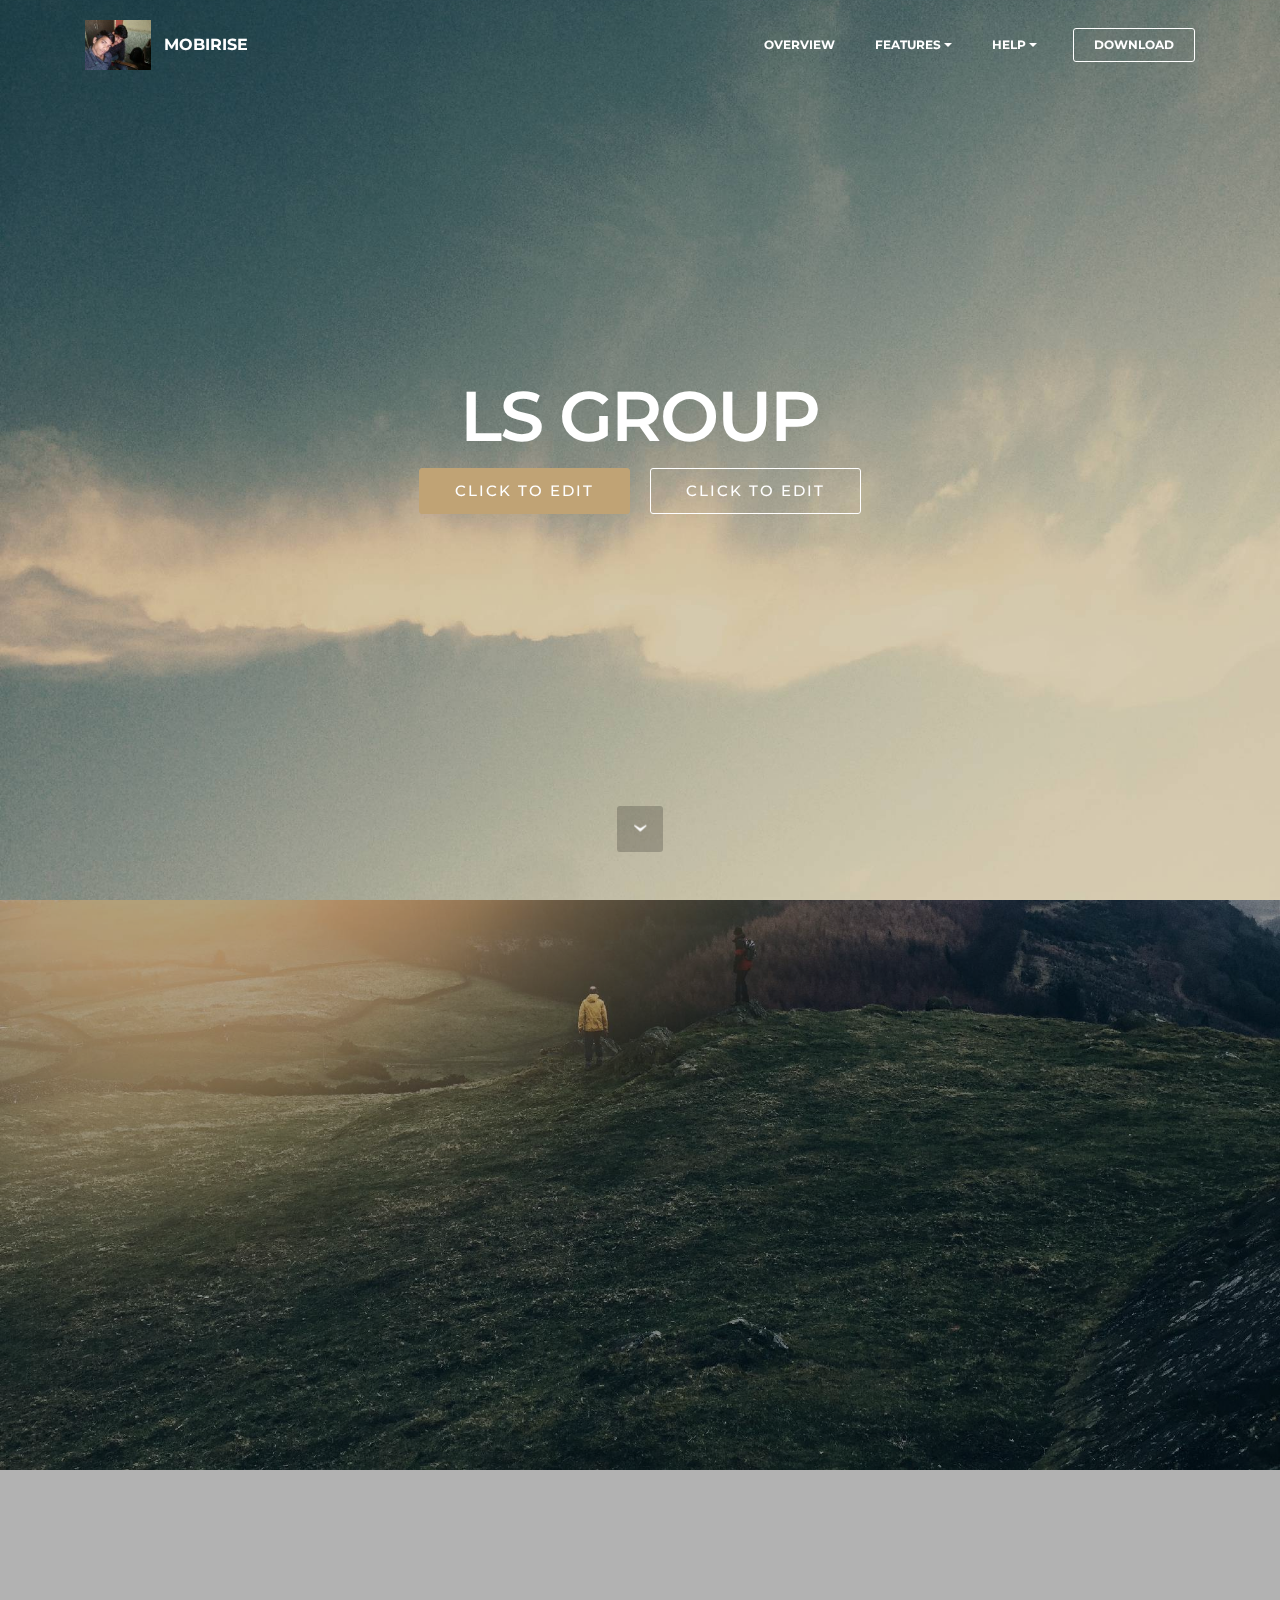
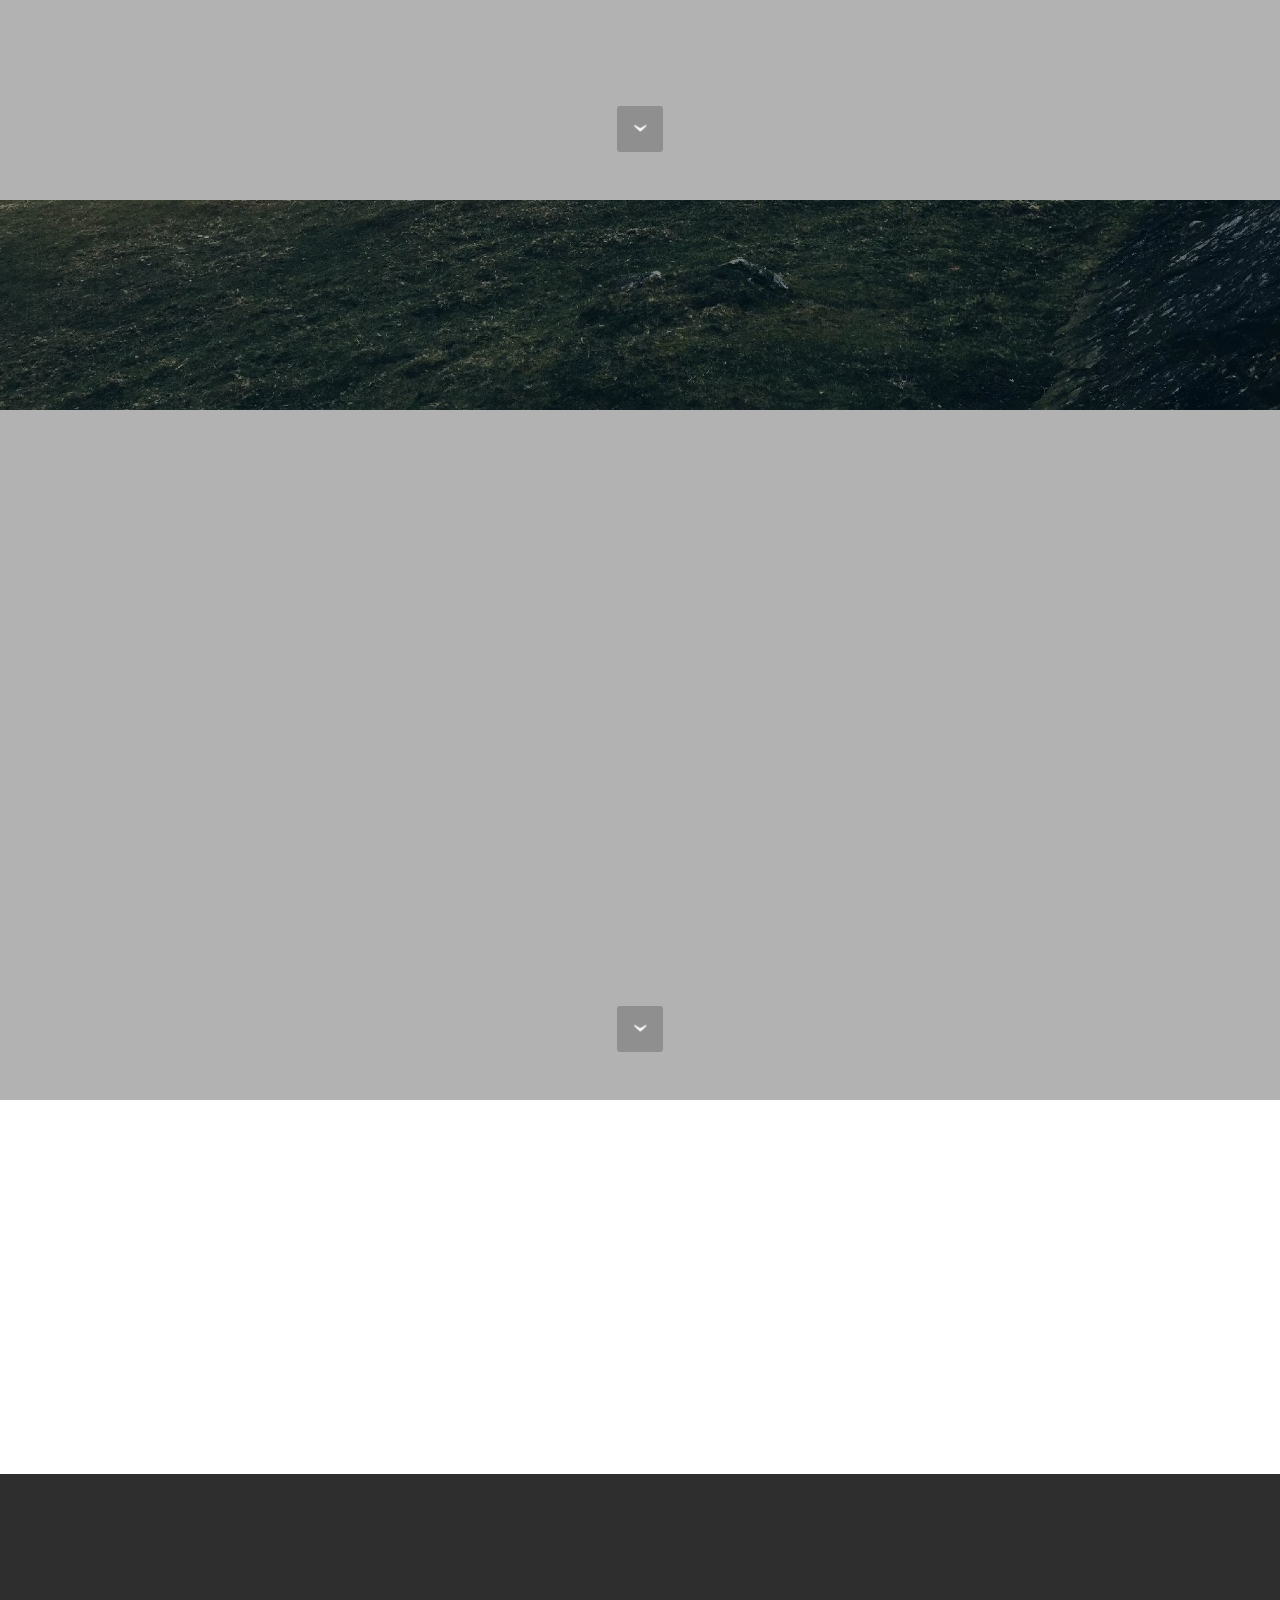
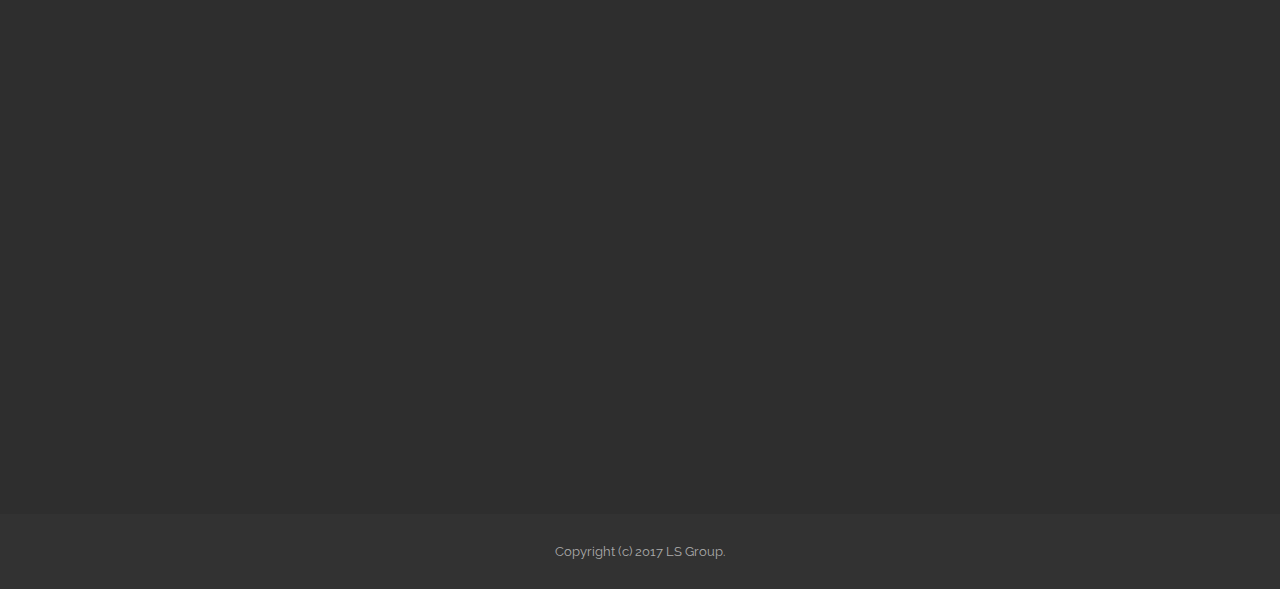
==== commit effebb4e: "create github pages" ====
--- a/index.html
+++ b/index.html
@@ -6,7 +6,7 @@
   <meta http-equiv="X-UA-Compatible" content="IE=edge">
   <meta name="generator" content="Mobirise v3.12.1, mobirise.com">
   <meta name="viewport" content="width=device-width, initial-scale=1">
-  <link rel="shortcut icon" href="assets/images/logo.png" type="image/x-icon">
+  <link rel="shortcut icon" href="assets/images/img20161014155329-170x128.jpg" type="image/x-icon">
   <meta name="description" content="">
   
   <link rel="stylesheet" href="https://fonts.googleapis.com/css?family=Lora:400,700,400italic,700italic&amp;subset=latin">
@@ -33,8 +33,8 @@
                 <div class="mbr-table-cell">
 
                     <div class="navbar-brand">
-                        <a href="https://mobirise.com" class="navbar-logo"><img src="assets/images/logo.png" alt="Mobirise"></a>
-                        <a class="navbar-caption" href="https://mobirise.com">MOBIRISE</a>
+                        <a href="https://mobirise.com" class="navbar-logo"><img src="assets/images/img20161014155329-170x128.jpg" alt="Mobirise"></a>
+                        <a class="navbar-caption" href="index.html">MOBIRISE</a>
                     </div>
 
                 </div>
@@ -57,7 +57,7 @@
 
 </section>
 
-<section class="engine"><a rel="external" href="https://mobirise.com">Mobirise</a></section><section class="mbr-section mbr-section-hero mbr-section-full mbr-parallax-background mbr-section-with-arrow" id="header1-1" style="background-image: url(assets/images/jumbotron.jpg);">
+<section class="engine"><a rel="external" href="https://mobirise.com">Mobirise Site Maker</a></section><section class="mbr-section mbr-section-hero mbr-section-full mbr-parallax-background mbr-section-with-arrow" id="header1-1" style="background-image: url(assets/images/jumbotron.jpg);">
 
     
 
@@ -68,7 +68,7 @@
                 <div class="mbr-section col-md-10 col-md-offset-1 text-xs-center">
 
                     <h1 class="mbr-section-title display-1">LS GROUP</h1>
-                    <p class="mbr-section-lead lead">Click any text to edit or style it. Click blue "Gear" icon in the top right corner to hide/show buttons, text, title and change the block background. <br> Click red "+" in the bottom right corner to add a new block. Use the top left menu to create new pages, sites and add extensions.</p>
+                    <p class="mbr-section-lead lead"></p>
                     <div class="mbr-section-btn"><a class="btn btn-lg btn-primary" href="index.html">CLICK TO EDIT</a> <a class="btn btn-lg btn-white btn-white-outline" href="index.html">CLICK TO EDIT</a></div>
                 </div>
             </div>
@@ -106,7 +106,7 @@
 
                         </div>
                         <div class="mbr-table-cell mbr-valign-top mbr-left-padding-md-up col-md-7 image-size" style="width: 50%;">
-                            <div class="mbr-figure"><img src="assets/images/coworkers.jpg"></div>
+                            <div class="mbr-figure"><img src="assets/images/img20161014155329-1400x1050.jpg"></div>
                         </div>
 
                     </div>
@@ -147,7 +147,7 @@
 
                         </div>
                         <div class="mbr-table-cell mbr-valign-top mbr-left-padding-md-up col-md-7 image-size" style="width: 50%;">
-                            <div class="mbr-figure"><img src="assets/images/coworkers.jpg"></div>
+                            <div class="mbr-figure"><img src="assets/images/img20161014155329-1400x1050.jpg"></div>
                         </div>
 
                     </div>
@@ -186,7 +186,7 @@
 
 
               <div class="mbr-table-cell mbr-left-padding-md-up mbr-valign-top col-md-7 image-size" style="width: 50%;">
-                  <div class="mbr-figure"><img src="assets/images/desktop.jpg"></div>
+                  <div class="mbr-figure"><img src="assets/images/img20161014155329-1400x1050.jpg"></div>
               </div>
 
             </div>
@@ -218,7 +218,7 @@
                     <div hidden="" data-form-alert-success="true">Message Send Successfully !</div>
                 </div>
                 <form action="https://mobirise.com/" method="post" data-form-title="MESSAGE">
-                    <input type="hidden" value="fx7CDEF1qK73MOkBbd9JKViEVRwvIsg/bo9ADCgBUK/iVFvz4r0lwBop9XqZC1uRWYKV8Dxwzn2tzMzOXtwRFo41YVAWsEnlRSnH9fPz9EoWWC6f+sBtFJYKRoedz+hn" data-form-email="true">
+                    <input type="hidden" value="3b5P7rZrwj/6mq6qWCu05oqlmVLFi4HGlL8aij38D5AhXhbJ87FiAVUcxgGVfuSJCi9lAfEeswVYXLRECMMUAS+YmzQV0vAeV/JCXa8eGBzYTIpxuzUCJXLemXvlljKM" data-form-email="true">
                     <div class="form-group">
                         <label class="form-control-label" for="contacts4-4-name">Name<span class="form-asterisk">*</span></label>
                         <input type="text" class="form-control input-sm input-inverse" name="name" required="" data-form-field="Name" id="contacts4-4-name">
